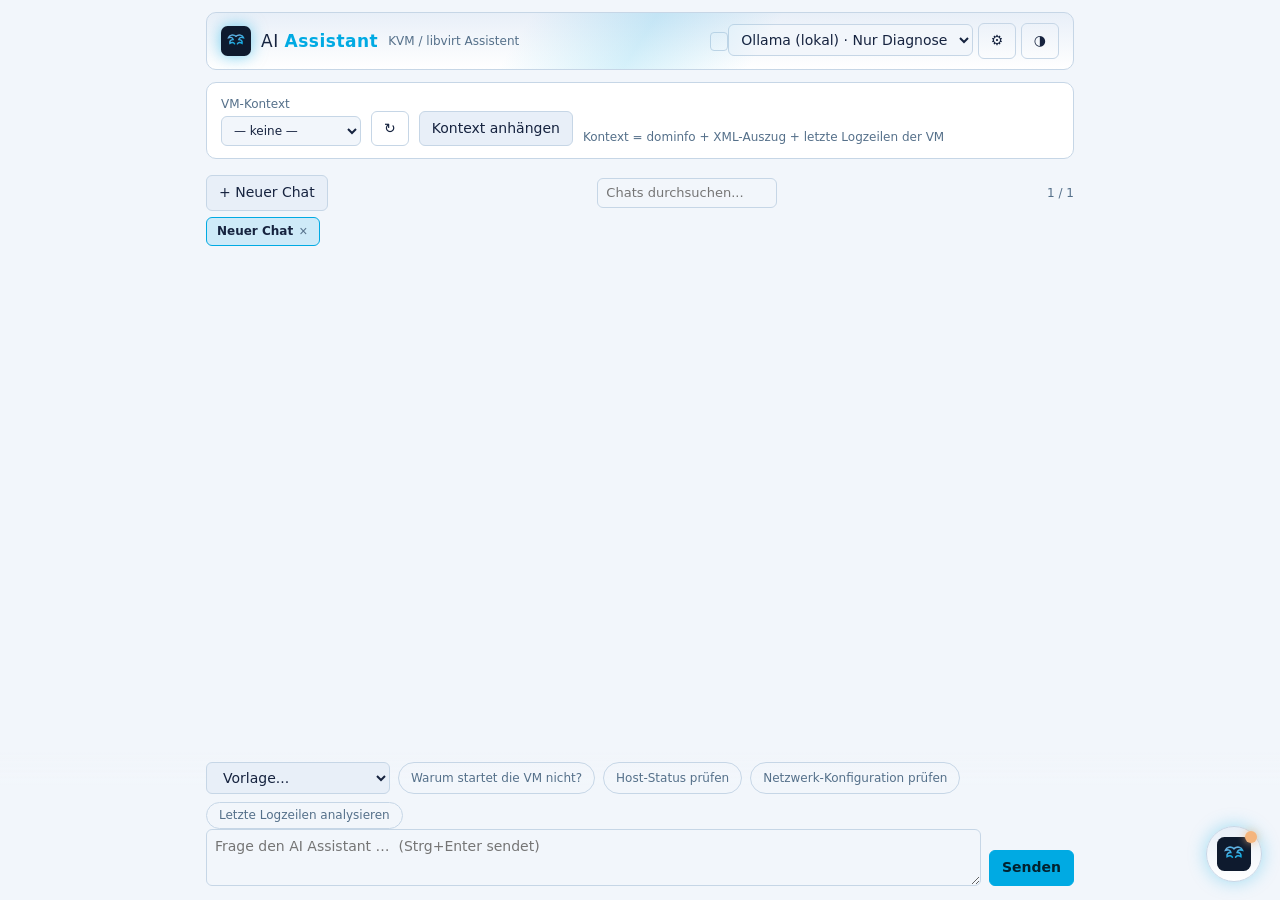
==== index.html @ 04e7c8a2 "chore: sync version to 1.0.1 in manifest, index.html and preview mock" ====
<!DOCTYPE html>
<html lang="de">
<head>
  <meta charset="utf-8">
  <title>AI Assistant</title>
  <link rel="icon" href="icon-brain.svg">
  <link rel="stylesheet" href="css/ai-assistant.css">
  <script src="../base/cockpit.js"></script>
</head>
<body>
  <div id="app">
    <header id="topbar">
      <div class="brand">
        <img src="icon-brain.svg" alt="AI">
        <span class="brand-name">AI <b>Assistant</b></span>
        <span class="brand-sub">KVM&nbsp;/&nbsp;libvirt Assistent</span>
      </div>
      <div class="top-controls">
        <span id="tokenBar" class="token-bar"></span>
        <span id="updateBadge" class="update-badge hidden" title="Update verfuegbar">&#9650;</span>
        <select id="profileSelect" title="LLM-Profil"></select>
        <button id="btnSettings" class="btn ghost" title="LLM-Einstellungen">&#9881;</button>
        <button id="btnAppearance" class="btn ghost" title="Darstellung: Position / Theme / Sprache">&#9681;</button>
      </div>
    </header>

    <section id="appearance" class="card hidden">
      <h2>Darstellung &amp; Sprache</h2>
      <div class="grid2">
        <label><span class="lbl">Ausstattung <em>wie und wo du den Chat &ouml;ffnest</em></span>
          <select id="pPlace">
            <option value="both">Seite &amp; Kachel (empfohlen)</option>
            <option value="page">Nur als eigene Seite im Men&uuml;</option>
            <option value="float">Nur als schwebende Kachel</option>
          </select></label>
        <label><span class="lbl">Kachel-Position <em>nur beim schwebenden Start</em></span>
          <select id="pCorner">
            <option value="rb">Unten rechts</option>
            <option value="lb">Unten links</option>
            <option value="rt">Oben rechts</option>
            <option value="lt">Oben links</option>
          </select></label>
        <label><span class="lbl">Farbtheme</span>
          <select id="pTheme">
            <option value="auto">System / Cockpit folgen</option>
            <option value="dark">Dunkel (Navy)</option>
            <option value="light">Hell</option>
          </select></label>
        <label><span class="lbl">Sprache</span>
          <select id="pLang">
            <option value="auto">System folgen</option>
            <option value="de">Deutsch</option>
            <option value="en">English</option>
          </select></label>
      </div>
      <div class="hint">Men&uuml; = Seite wie cockpit-machines (fest, LLM-Einstellungen inklusive).
        Kachel = schwebendes Chat-Icon. &Auml;nderungen wirken sofort; der Men&uuml;eintrag der Seite bleibt bestehen.</div>
    </section>

    <section id="setupbar" class="card hidden">
      <span class="hint">Setup wurde &uuml;bersprungen.</span>
      <button id="btnSetup2" class="btn">&#9881; Setup starten</button>
    </section>

    <section id="updateSec" class="card hidden">
      <div class="row"><button id="btnUpdate" class="btn">&#9650; Nach Update suchen</button>
      <span id="updateOut" class="hint"></span></div>
      <div class="hint">Installiert: v1.0.1 · Quelle: github.com/mcathereal/cockpit-ai-assistant</div>
    </section>

    <section id="settings" class="card hidden">
      <h2>LLM-Profile &mdash; was passiert hier?</h2>
      <div class="hint">Pro Profil ein <b>OpenAI-kompatibler</b> Endpunkt. &bdquo;Modelle laden&ldquo; ruft <code>GET /models</code>
        ab (Ollama/vLLM/OpenRouter/DeepSeek/…). Stufen steuern, was das LLM darf.</div>
      <div class="grid2">
        <label><span class="lbl">Profilname <em>nur Anzeige im Dropdown oben</em></span>
          <input id="pName" placeholder="z. B. Ollama lokal"></label>
        <label><span class="lbl">Base-URL <em>Endpunkt, ohne /chat/completions</em></span>
          <input id="pBaseUrl" placeholder="https://openrouter.ai/api/v1" list="presetUrls">
          <datalist id="presetUrls">
            <option value="https://openrouter.ai/api/v1"><option value="http://127.0.0.1:11434/v1">
            <option value="http://127.0.0.1:8000/v1"><option value="https://api.deepseek.com/v1">
          </datalist></label>
        <label><span class="lbl">API-Key <em>OpenRouter/DeepSeek n&ouml;tig; Ollama meist leer</em></span>
          <input id="pApiKey" type="password" placeholder="leer lassen = vorhanden"></label>
        <label><span class="lbl">Speicherort des Keys <em>wird nach dem Speichern angezeigt</em></span>
          <select id="pKeyStore" title="Coin = GNOME Keyring (headless meist N/A)">
            <option value="user">Host-Datei (User-Login) &mdash; empfohlen</option>
            <option value="coin">GNOME Keyring / libsecret</option>
            <option value="browser">Nur dieser Browser</option>
          </select></label>
      </div>
      <div class="hint" id="storeHint"></div>
      <div class="row">
        <label><span class="lbl">Modell <em>Manuell oder per &bdquo;laden&ldquo; aus der Liste</em></span>
          <select id="pModelSel"></select>
          <input id="pModel" list="modelList" placeholder="qwen2.5:14b"><datalist id="modelList"></datalist></label>
        <button id="btnModels" class="btn">&#8635; Modelle laden</button>
        <span id="testOut" class="hint"></span>
      </div>
      <div class="grid2">
        <label><span class="lbl">Stufe (was darf das LLM?) <em>Empfehlung = Default</em></span>
          <select id="pLevel">
            <option value="off">Aus &mdash; Chat sendet nichts</option>
            <option value="diagnose">Nur Diagnose &mdash; read-only Tools, keine Empfehlung</option>
            <option value="advisory">Diagnose + Empfehlung &mdash; genauer Befehl + Risiko</option>
            <option value="act">Diagnose + Aktion &mdash; start/shutdown/stop mit Best&auml;tigung</option>
          </select></label>
        <label><span class="lbl">Tool-Ausgabe filtern <em>Base64/IP/Passwort-Zeilen vor dem LLM entfernen</em></span>
          <select id="pRedact"><option value="1">An &mdash; redigieren (empfohlen)</option><option value="0">Aus</option></select></label>
      </div>
      <div class="grid2">
        <label><span class="lbl">Temperature <em>Kreativität: 0=präzise, 1=wild</em></span>
          <input id="pTemp" type="number" step="0.1" min="0" max="2" placeholder="0.2"></label>
        <label><span class="lbl">max. Tokens <em>max. Länge der Antwort</em></span>
          <input id="pMaxTok" type="number" step="128" min="64" max="32768" placeholder="4096"></label>
        <label><span class="lbl">top_p <em>Nucleus-Sampling: 0.9=90% Masse</em></span>
          <input id="pTopP" type="number" step="0.05" min="0" max="1" placeholder="1.0"></label>
      </div>
      <div class="row"><span class="lbl">Granular: Funktionen einzeln erlauben (&Uuml;berschreibt Stufenlogik)</span></div>
      <div class="toolgrid" id="toolBox"></div>
      <div class="row">
        <button id="btnSave" class="btn primary">Profil speichern</button>
        <button id="btnDelete" class="btn danger">Profil l&ouml;schen</button>
        <button id="btnAdd" class="btn">+ Neues Profil</button>
      </div>
    </section>


    <section id="ctxbar" class="card">
      <label>VM-Kontext <select id="vmSelect"><option value="">— keine —</option></select></label>
      <button id="btnVmRefresh" class="btn ghost" title="VM-Liste aktualisieren">&#8635;</button>
      <button id="btnAttach" class="btn">Kontext anh&auml;ngen</button>
      <span class="hint">Kontext = dominfo + XML-Auszug + letzte Logzeilen der VM</span>
    </section>

    <section id="chatbar">
      <div class="row">
        <button id="btnNewChat" class="btn" title="Neuen Chat starten">+ Neuer Chat</button>
        <input id="searchChats" type="search" placeholder="Chats durchsuchen...">
        <span id="chatCount" class="hint"></span>
      </div>
      <div id="chatTabs"></div>
    </section>

    <main id="chat" aria-live="polite"></main>

    <footer id="inputbar">
      <div id="quick">
        <select id="templateSel" class="btn" title="Chat-Vorlagen fuer Distributionen/Copilot"><option value="">Vorlage...</option></select>
        <button class="chip">Warum startet die VM nicht?</button>
        <button class="chip">Host-Status pr&uuml;fen</button>
        <button class="chip">Netzwerk-Konfiguration pr&uuml;fen</button>
        <button class="chip">Letzte Logzeilen analysieren</button>
      </div>
      <div class="compose">
        <textarea id="prompt" rows="2" placeholder="Frage den AI Assistant …  (Strg+Enter sendet)"></textarea>
        <button id="btnSend" class="btn primary">Senden</button>
      </div>
    </footer>
  </div>

  <div id="modal" class="hidden">
    <div class="modal-card card">
      <h2 id="modalTitle">Aktion best&auml;tigen</h2>
      <p id="modalText"></p>
      <pre id="modalCmd"></pre>
      <div class="row">
        <button id="modalOk" class="btn primary">Ausf&uuml;hren</button>
        <button id="modalCancel" class="btn">Abbrechen</button>
      </div>
    </div>
  </div>

  <script src="js/agent.js"></script>
</body>
</html>
---- css/ai-assistant.css ----
:root {
  --bg: #0b1424;
  --bg2: #16233f;
  --bg3: #1d2e4f;
  --line: #24405f;
  --text: #e8f5ff;
  --muted: #8fa8c0;
  --cyan: #00aae3;
  --amber: #f5b57d;
  --danger: #e35d5d;
}

* { box-sizing: border-box; }

body {
  margin: 0;
  background: var(--bg);
  color: var(--text);
  font: 400 14px/1.55 system-ui, -apple-system, "Segoe UI", Roboto, sans-serif;
}

#app {
  max-width: 900px;
  margin: 0 auto;
  padding: 12px 16px 90px;
  display: flex;
  flex-direction: column;
  min-height: 100vh;
}

#topbar {
  position: relative;
  display: flex;
  align-items: center;
  justify-content: space-between;
  gap: 12px;
  padding: 10px 14px;
  border: 1px solid var(--line);
  border-radius: 10px;
  background: linear-gradient(180deg, var(--bg3), var(--bg2));
  overflow: hidden;
}

#topbar::after {
  content: "";
  position: absolute;
  inset: -20% -40%;
  background: linear-gradient(100deg, transparent 42%, rgba(0, 170, 227, .16) 50%, transparent 58%);
  transform: skewX(-25deg);
  animation: sweep 8s ease-in-out infinite;
  pointer-events: none;
}

@keyframes sweep {
  0%, 100% { transform: skewX(-25deg) translateX(-120%); }
  55%, 70% { transform: skewX(-25deg) translateX(120%); }
}

@media (prefers-reduced-motion: reduce) { #topbar::after { animation: none; } }

html[data-theme="light"] {
  --bg: #f2f6fb;
  --bg2: #ffffff;
  --bg3: #e8eff8;
  --line: #c6d6e6;
  --text: #16233f;
  --muted: #55708a;
}

#fab {
  position: fixed;
  z-index: 50;
  width: 56px;
  height: 56px;
  border-radius: 50%;
  border: 1px solid var(--line);
  background: linear-gradient(180deg, var(--bg3), var(--bg2));
  box-shadow: 0 0 18px rgba(0, 170, 227, .35);
  cursor: pointer;
  display: flex;
  align-items: center;
  justify-content: center;
  padding: 0;
  transition: transform .15s ease;
}

#fab:hover { transform: translateY(-3px); }
#fab img { width: 34px; height: 34px; }
#fab.corner-rb { right: 18px; bottom: 18px; }
#fab.corner-lb { left: 18px; bottom: 18px; }
#fab.corner-rt { right: 18px; top: 18px; }
#fab.corner-lt { left: 18px; top: 18px; }
#fab.badge::after {
  content: "";
  position: absolute;
  top: 4px;
  right: 4px;
  width: 12px;
  height: 12px;
  border-radius: 50%;
  background: var(--amber);
  box-shadow: 0 0 8px rgba(245, 181, 125, .8);
}
#fab.hidden { display: none; }

.brand { display: flex; align-items: center; gap: 10px; }
.brand img { width: 30px; height: 30px; filter: drop-shadow(0 0 8px rgba(0,170,227,.55)); }
.brand-name { font-size: 17px; letter-spacing: .5px; }
.brand-name b { color: var(--cyan); }
.brand-sub { color: var(--muted); font-size: 12px; }

.card {
  border: 1px solid var(--line);
  border-radius: 10px;
  background: var(--bg2);
  padding: 12px 14px;
  margin-top: 12px;
}

.card h2 { margin: 0 0 8px; font-size: 14px; color: var(--cyan); }

.hint { color: var(--muted); font-size: 12px; }

.row { display: flex; flex-wrap: wrap; align-items: center; gap: 10px; margin-top: 8px; }
.row label { display: flex; flex-direction: column; gap: 3px; font-size: 12px; color: var(--muted); }

input, select, textarea {
  background: var(--bg);
  color: var(--text);
  border: 1px solid var(--line);
  border-radius: 6px;
  padding: 6px 8px;
  font: inherit;
  min-width: 140px;
}
input:focus, select:focus, textarea:focus { outline: none; border-color: var(--cyan); }

.btn {
  background: var(--bg3);
  color: var(--text);
  border: 1px solid var(--line);
  border-radius: 6px;
  padding: 6px 12px;
  font: inherit;
  cursor: pointer;
  transition: transform .15s ease, box-shadow .15s ease, border-color .15s;
}
.btn:hover { transform: translateY(-2px); border-color: var(--cyan); box-shadow: 0 2px 14px rgba(0,170,227,.25); }
.btn.primary { background: var(--cyan); border-color: var(--cyan); color: #02222f; font-weight: 600; }
.btn.danger { border-color: var(--danger); color: var(--danger); }
.btn.ghost { background: transparent; }
.btn:disabled { opacity: .5; pointer-events: none; }

#ctxbar { display: flex; align-items: end; gap: 10px; }
#ctxbar label { display: flex; flex-direction: column; gap: 3px; font-size: 12px; color: var(--muted); }

.grid2 { display: grid; grid-template-columns: repeat(auto-fit, minmax(240px, 1fr)); gap: 10px; margin-top: 8px; }
.grid2 label, .row label { display: flex; flex-direction: column; gap: 3px; }
.lbl { font-size: 12px; color: var(--muted); }
.lbl em { display: block; font-style: normal; color: var(--muted); opacity: .75; font-size: 11px; }
#pModelSel { max-width: 320px; }
.toolgrid { display: grid; grid-template-columns: repeat(auto-fill, minmax(220px, 1fr)); gap: 4px 14px; margin-top: 4px; }
.toolgrid label { flex-direction: row; align-items: center; gap: 6px; font-size: 13px; }
.toolgrid input { min-width: auto; }
#templateSel { width: auto; }

#chat { flex: 1; margin-top: 12px; display: flex; flex-direction: column; gap: 10px; }

.msg { border-radius: 10px; padding: 10px 14px; border: 1px solid var(--line); max-width: 92%; }
.msg.user { align-self: flex-end; background: var(--bg3); border-color: var(--cyan); }
.msg.ai { align-self: flex-start; background: var(--bg2); }
.msg.sys { align-self: center; background: transparent; border-style: dashed; color: var(--muted); font-size: 12px; }
.msg.err { align-self: stretch; background: rgba(227,93,93,.12); border-color: var(--danger); }
.msg pre { background: #060d18; border: 1px solid var(--line); border-radius: 6px; padding: 8px; overflow-x: auto; font-size: 12px; }
.msg code { background: #060d18; border-radius: 4px; padding: 1px 4px; }
.msg .who { font-size: 11px; color: var(--cyan); margin-bottom: 4px; letter-spacing: .4px; }

details.tool { margin: 6px 0; }
details.tool summary { cursor: pointer; color: var(--amber); font-size: 12px; }
details.tool pre { max-height: 260px; overflow-y: auto; }

#inputbar {
  position: fixed;
  left: 0; right: 0; bottom: 0;
  background: linear-gradient(180deg, transparent, var(--bg) 22%);
  padding: 10px 16px 14px;
}
#inputbar > div { max-width: 868px; margin: 0 auto; }
#quick { display: flex; gap: 8px; flex-wrap: wrap; margin-bottom: 8px; }
.chip {
  background: transparent; border: 1px solid var(--line); border-radius: 999px;
  color: var(--muted); font: inherit; font-size: 12px; padding: 3px 12px; cursor: pointer;
}
.chip:hover { color: var(--cyan); border-color: var(--cyan); }
.compose { display: flex; gap: 8px; align-items: end; }
.compose textarea { flex: 1; resize: vertical; }

#modal {
  position: fixed; inset: 0; display: flex; align-items: center; justify-content: center;
  background: rgba(2, 12, 24, .7); z-index: 50;
}
.modal-card { max-width: 560px; width: 92%; }
.modal-card pre { background: #060d18; border: 1px solid var(--cyan); border-radius: 6px; padding: 8px; white-space: pre-wrap; }

.hidden { display: none !important; }

/* ---- Setup-Dialog (iframe setup.html) ---- */
.dlg-card { max-width: 760px; margin: 6vh auto 0; }
.step {
  border: 1px solid var(--line);
  border-radius: 8px;
  background: var(--bg);
  padding: 10px 12px;
  margin-top: 8px;
}
.step .head { display: flex; gap: 10px; align-items: flex-start; cursor: pointer; }
.step .head input { margin-top: 3px; min-width: auto; }
.step .ttl { font-weight: 600; }
.step .why { font-weight: 400; color: var(--muted); font-size: 12px; margin-top: 2px; }
.step .why.sub { opacity: .8; }
.step .warn { color: var(--amber); font-size: 12px; margin-top: 4px; }
.step .btns { display: flex; align-items: center; gap: 10px; margin-top: 6px; }
.step .b { font-size: 12px; }
.st { font-size: 12px; color: var(--muted); }
.st.run { color: var(--cyan); }
.st.ok { color: var(--cyan); }
.st.err { color: var(--danger); }
#setupOut { margin-top: 10px; font-size: 12px; max-height: 180px; overflow: auto; }
#setupOut div { padding: 2px 0; border-bottom: 1px dashed var(--line); }

/* ---- Typewriter ---- */
.tw-cursor::after {
  content: "|";
  color: var(--cyan);
  animation: blink .7s step-end infinite;
}
.tw-done::after { content: ""; }
@keyframes blink { 50% { opacity: 0; } }

.token-info { font-size: 11px; color: var(--muted); margin-top: 4px; text-align: right; }
.token-bar { font-size: 11px; color: var(--muted); padding: 2px 8px; border: 1px solid var(--line); border-radius: 4px; }

/* ---- Update-Badge ---- */
.update-badge {
  font-size: 14px;
  color: var(--amber);
  cursor: pointer;
  padding: 2px 6px;
  border-radius: 4px;
  animation: pulse 2s ease infinite;
}
@keyframes pulse { 0%,100%{opacity:1} 50%{opacity:.4} }

/* ---- Syntax-Highlighting ---- */
.sh-kw { color: var(--cyan); font-weight: 600; }
.sh-fl { color: var(--amber); }
.sh-st { color: #7eb87e; }
.sh-cm { color: var(--muted); font-style: italic; }
.sh-pr { color: var(--danger); }

/* ---- Chat-Tabs ---- */
#chatbar { margin-top: 8px; }
#chatbar .row { justify-content: space-between; }
#searchChats {
  background: var(--bg);
  color: var(--text);
  border: 1px solid var(--line);
  border-radius: 6px;
  padding: 4px 8px;
  font: inherit;
  font-size: 13px;
  width: 180px;
}
#chatTabs {
  display: flex;
  flex-wrap: wrap;
  gap: 4px;
  margin-top: 6px;
}
.chat-tab {
  display: flex;
  align-items: center;
  gap: 4px;
  padding: 4px 10px;
  border: 1px solid var(--line);
  border-radius: 6px;
  background: var(--bg);
  color: var(--muted);
  font-size: 12px;
  cursor: pointer;
  white-space: nowrap;
  max-width: 220px;
  overflow: hidden;
  text-overflow: ellipsis;
  transition: background .12s, border .12s;
}
.chat-tab:hover { background: var(--bg3); border-color: var(--cyan); }
.chat-tab.active {
  background: rgba(0, 170, 227, .15);
  border-color: var(--cyan);
  color: var(--text);
  font-weight: 600;
}
.chat-tab .x {
  font-size: 14px;
  line-height: 1;
  padding: 0 2px;
  color: var(--muted);
  border: 0;
  background: transparent;
  cursor: pointer;
}
.chat-tab .x:hover { color: var(--danger); }
.chat-tab.hidden { display: none !important; }
pre { background: var(--bg); border: 1px solid var(--line); border-radius: 6px; padding: 8px 10px; overflow-x: auto; font: 13px/1.45 "SF Mono",Menlo,Consolas,monospace; white-space: pre-wrap; word-break: break-word; }
#setupOut .ok { color: var(--cyan); }
#setupOut .e { color: var(--danger); }
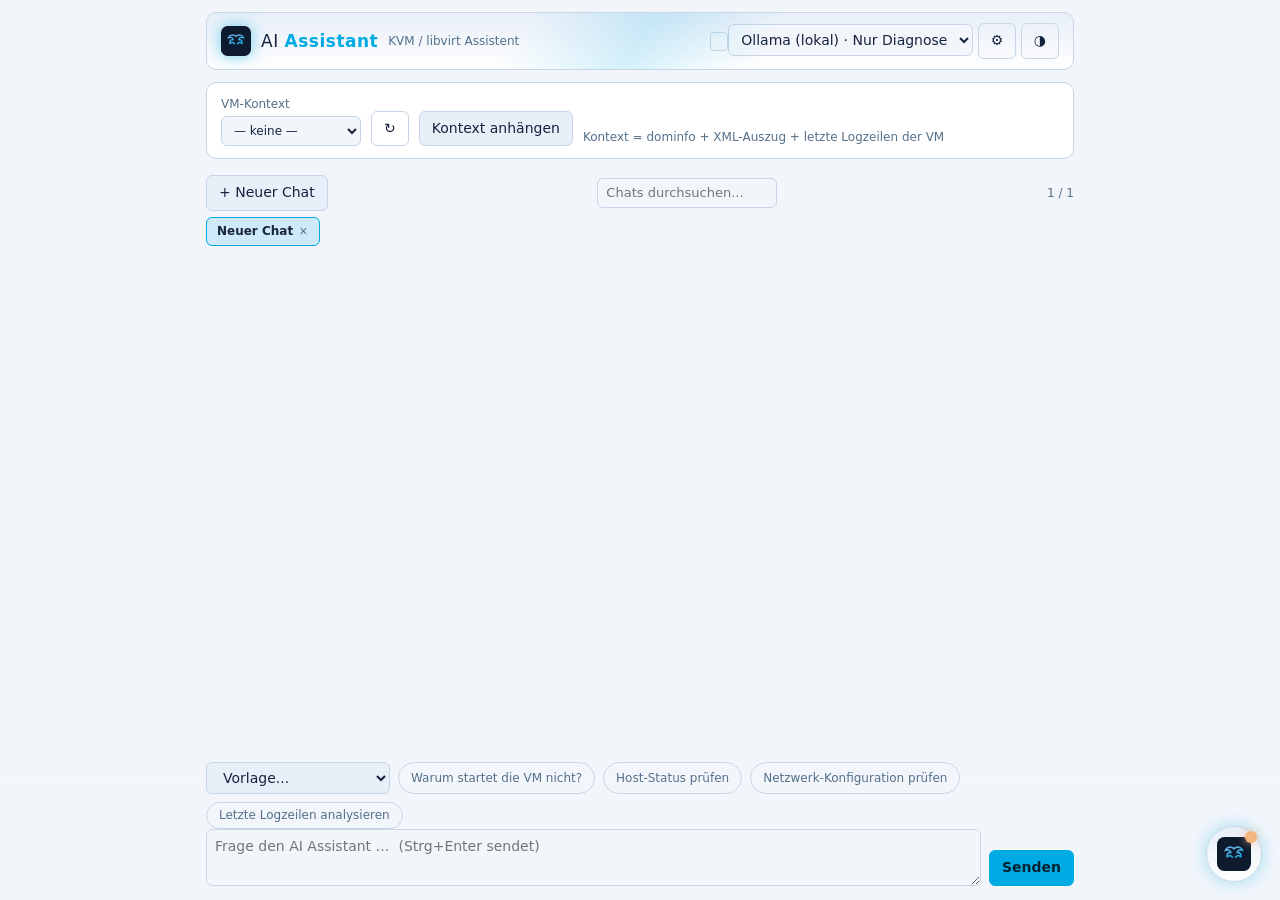
==== commit 0ab4733e: "fix: load Cockpit bridge from ../base1/cockpit.js (base was renamed base1; wrong path broke plugin i" ====
--- a/index.html
+++ b/index.html
@@ -5,7 +5,7 @@
   <title>AI Assistant</title>
   <link rel="icon" href="icon-brain.svg">
   <link rel="stylesheet" href="css/ai-assistant.css">
-  <script src="../base/cockpit.js"></script>
+  <script src="../base1/cockpit.js"></script>
 </head>
 <body>
   <div id="app">
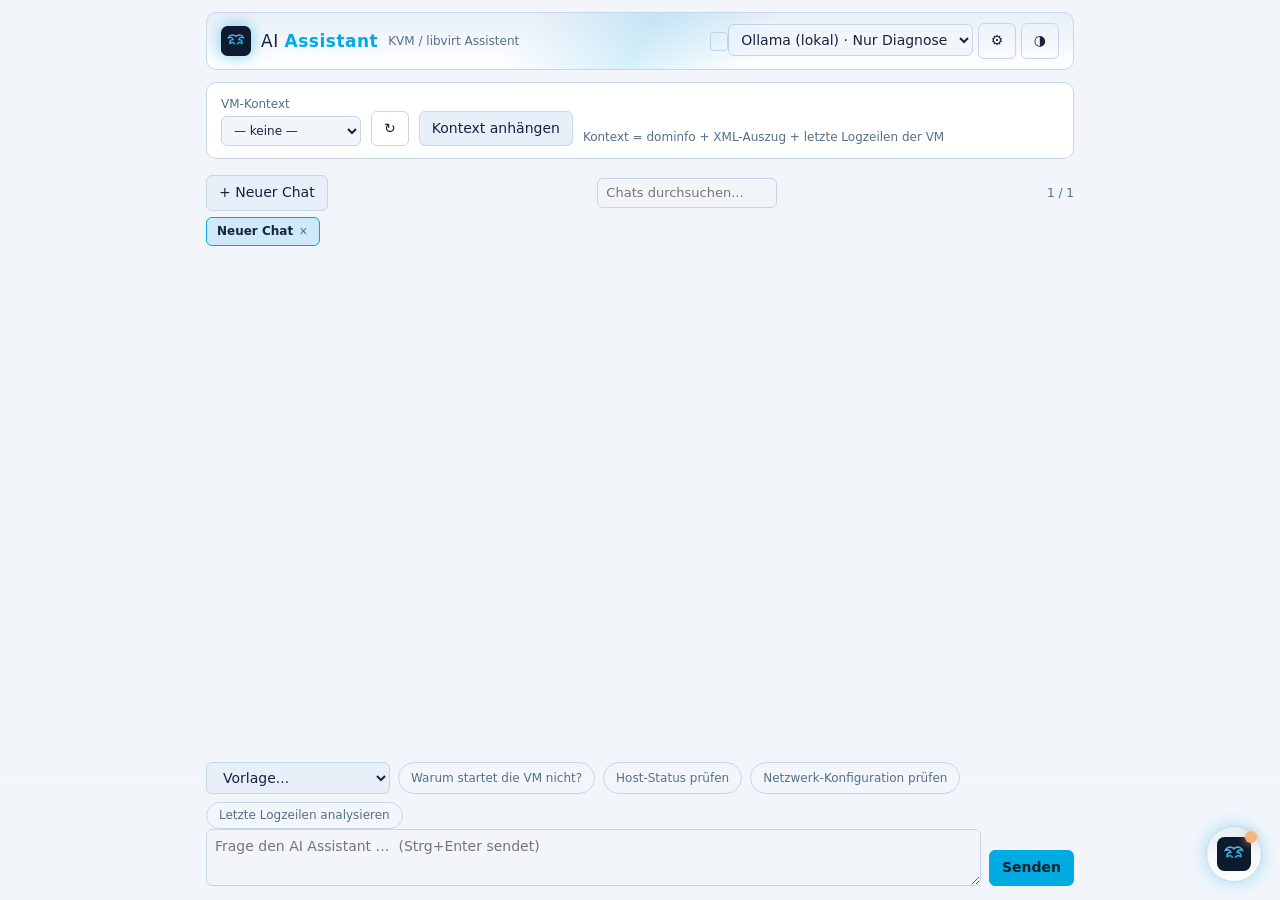
==== commit 2f71b166: "fix: LLM/update HTTP calls routed via SSH; persistent API-key storage - agent.js: cockpit.http() got" ====
--- a/index.html
+++ b/index.html
@@ -65,7 +65,7 @@
     <section id="updateSec" class="card hidden">
       <div class="row"><button id="btnUpdate" class="btn">&#9650; Nach Update suchen</button>
       <span id="updateOut" class="hint"></span></div>
-      <div class="hint">Installiert: v1.0.1 · Quelle: github.com/mcathereal/cockpit-ai-assistant</div>
+      <div class="hint">Installiert: v1.0.3 · Quelle: github.com/mcathereal/cockpit-ai-assistant</div>
     </section>
 
     <section id="settings" class="card hidden">
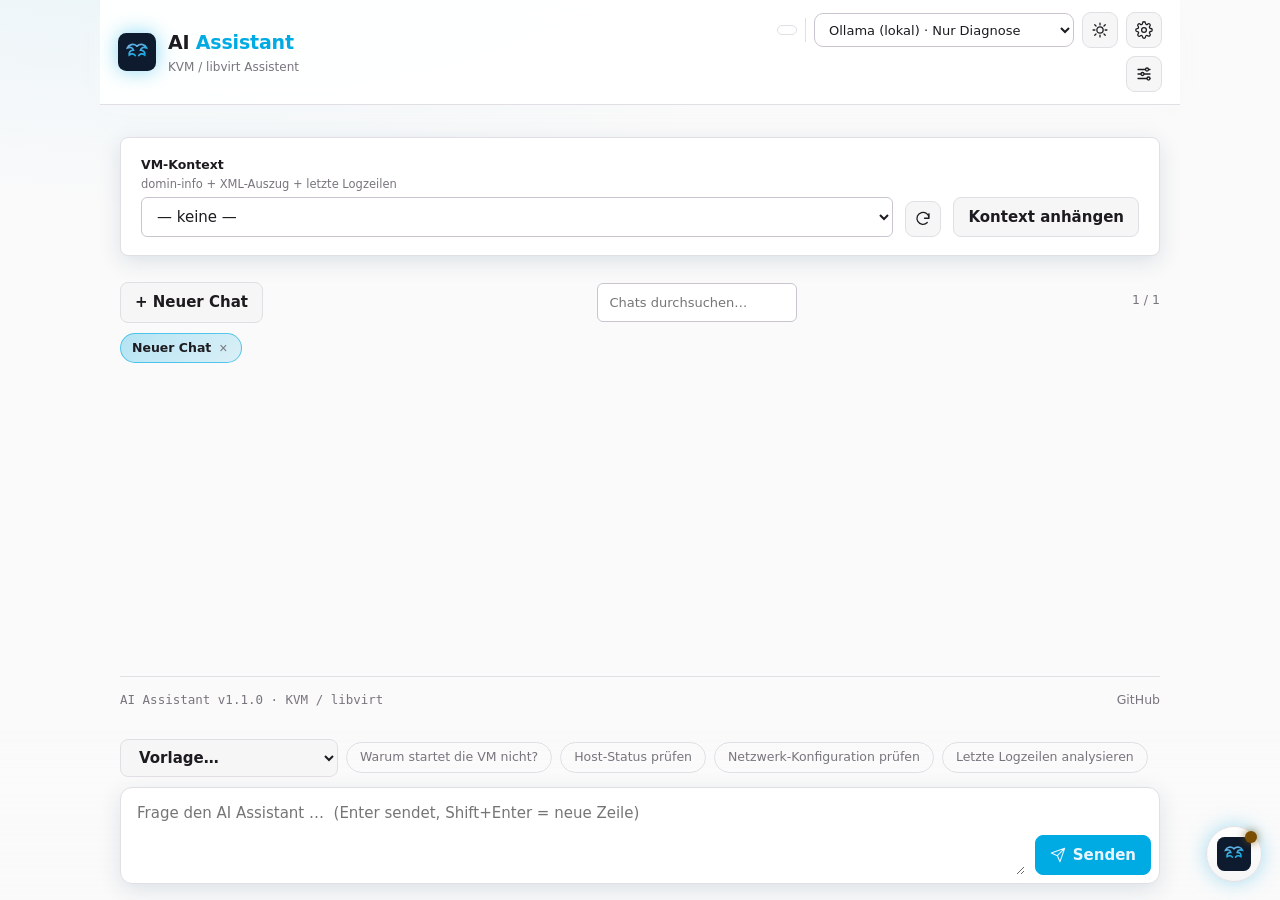
==== commit 24e255af: "feat: MBM house-style UI (Call-AI theme), icon controls, theme toggle Adopt the MBM Call AI visual l" ====
--- a/index.html
+++ b/index.html
@@ -12,20 +12,33 @@
     <header id="topbar">
       <div class="brand">
         <img src="icon-brain.svg" alt="AI">
-        <span class="brand-name">AI <b>Assistant</b></span>
-        <span class="brand-sub">KVM&nbsp;/&nbsp;libvirt Assistent</span>
+        <div class="brand-text">
+          <h1 class="brand-name">AI <b>Assistant</b></h1>
+          <span class="brand-sub">KVM&nbsp;/&nbsp;libvirt Assistent</span>
+        </div>
       </div>
       <div class="top-controls">
         <span id="tokenBar" class="token-bar"></span>
-        <span id="updateBadge" class="update-badge hidden" title="Update verfuegbar">&#9650;</span>
+        <button id="updateBadge" class="icon-btn update-badge hidden" title="Update verf&uuml;gbar">
+          <svg class="icon" viewBox="0 0 24 24" fill="none" stroke="currentColor" stroke-width="1.7" stroke-linecap="round" stroke-linejoin="round" aria-hidden="true"><path d="M12 20V5M6 11l6-6 6 6"/></svg>
+        </button>
+        <span class="ctrl-sep"></span>
         <select id="profileSelect" title="LLM-Profil"></select>
-        <button id="btnSettings" class="btn ghost" title="LLM-Einstellungen">&#9881;</button>
-        <button id="btnAppearance" class="btn ghost" title="Darstellung: Position / Theme / Sprache">&#9681;</button>
+        <button id="btnTheme" class="icon-btn" title="Hell / Dunkel umschalten" aria-label="Theme umschalten">
+          <svg class="icon icon-sun" viewBox="0 0 24 24" fill="none" stroke="currentColor" stroke-width="1.7" stroke-linecap="round" stroke-linejoin="round" aria-hidden="true"><circle cx="12" cy="12" r="4.2"/><path d="M12 2.8v2.4M12 18.8v2.4M5 5l1.7 1.7M17.3 17.3 19 19M2.8 12h2.4M18.8 12h2.4M5 19l1.7-1.7M17.3 6.7 19 5"/></svg>
+          <svg class="icon icon-moon" viewBox="0 0 24 24" fill="none" stroke="currentColor" stroke-width="1.7" stroke-linecap="round" stroke-linejoin="round" aria-hidden="true"><path d="M20.4 14.6A8.8 8.8 0 0 1 9.4 3.6a8.8 8.8 0 1 0 11 11z"/></svg>
+        </button>
+        <button id="btnSettings" class="icon-btn" title="LLM-Einstellungen">
+          <svg class="icon" viewBox="0 0 24 24" fill="none" stroke="currentColor" stroke-width="1.7" stroke-linecap="round" stroke-linejoin="round" aria-hidden="true"><circle cx="12" cy="12" r="3.2"/><path d="M19.4 15a1.65 1.65 0 0 0 .33 1.82l.06.06a2 2 0 1 1-2.83 2.83l-.06-.06a1.65 1.65 0 0 0-1.82-.33 1.65 1.65 0 0 0-1 1.51V21a2 2 0 0 1-4 0v-.09A1.65 1.65 0 0 0 9 19.4a1.65 1.65 0 0 0-1.82.33l-.06.06a2 2 0 1 1-2.83-2.83l.06-.06a1.65 1.65 0 0 0 .33-1.82 1.65 1.65 0 0 0-1.51-1H3a2 2 0 0 1 0-4h.09A1.65 1.65 0 0 0 4.6 9a1.65 1.65 0 0 0-.33-1.82l-.06-.06a2 2 0 1 1 2.83-2.83l.06.06a1.65 1.65 0 0 0 1.82.33H9a1.65 1.65 0 0 0 1-1.51V3a2 2 0 0 1 4 0v.09a1.65 1.65 0 0 0 1 1.51 1.65 1.65 0 0 0 1.82-.33l.06-.06a2 2 0 1 1 2.83 2.83l-.06.06a1.65 1.65 0 0 0-.33 1.82V9a1.65 1.65 0 0 0 1.51 1H21a2 2 0 0 1 0 4h-.09a1.65 1.65 0 0 0-1.51 1z"/></svg>
+        </button>
+        <button id="btnAppearance" class="icon-btn" title="Darstellung &amp; Sprache">
+          <svg class="icon" viewBox="0 0 24 24" fill="none" stroke="currentColor" stroke-width="1.7" stroke-linecap="round" stroke-linejoin="round" aria-hidden="true"><path d="M4 6h10M18 6h2M4 12h4M12 12h8M4 18h12M20 18h0"/><circle cx="16" cy="6" r="2"/><circle cx="10" cy="12" r="2"/><circle cx="18" cy="18" r="2"/></svg>
+        </button>
       </div>
     </header>
 
     <section id="appearance" class="card hidden">
-      <h2>Darstellung &amp; Sprache</h2>
+      <div class="section-head"><h2>Darstellung &amp; Sprache</h2></div>
       <div class="grid2">
         <label><span class="lbl">Ausstattung <em>wie und wo du den Chat &ouml;ffnest</em></span>
           <select id="pPlace">
@@ -57,21 +70,14 @@
         Kachel = schwebendes Chat-Icon. &Auml;nderungen wirken sofort; der Men&uuml;eintrag der Seite bleibt bestehen.</div>
     </section>
 
-    <section id="setupbar" class="card hidden">
-      <span class="hint">Setup wurde &uuml;bersprungen.</span>
-      <button id="btnSetup2" class="btn">&#9881; Setup starten</button>
-    </section>
-
-    <section id="updateSec" class="card hidden">
-      <div class="row"><button id="btnUpdate" class="btn">&#9650; Nach Update suchen</button>
-      <span id="updateOut" class="hint"></span></div>
-      <div class="hint">Installiert: v1.0.3 · Quelle: github.com/mcathereal/cockpit-ai-assistant</div>
-    </section>
-
     <section id="settings" class="card hidden">
-      <h2>LLM-Profile &mdash; was passiert hier?</h2>
+      <h2 class="collapse-head" id="settingsHead">
+        <span class="arr"><svg viewBox="0 0 24 24" fill="none" stroke="currentColor" stroke-width="2" stroke-linecap="round" stroke-linejoin="round" aria-hidden="true"><path d="M6 9l6 6 6-6"/></svg></span>
+        LLM-Profile
+      </h2>
       <div class="hint">Pro Profil ein <b>OpenAI-kompatibler</b> Endpunkt. &bdquo;Modelle laden&ldquo; ruft <code>GET /models</code>
-        ab (Ollama/vLLM/OpenRouter/DeepSeek/…). Stufen steuern, was das LLM darf.</div>
+        ab (Ollama/vLLM/OpenRouter/DeepSeek/&hellip;). Stufen steuern, was das LLM darf.</div>
+
       <div class="grid2">
         <label><span class="lbl">Profilname <em>nur Anzeige im Dropdown oben</em></span>
           <input id="pName" placeholder="z. B. Ollama lokal"></label>
@@ -81,23 +87,40 @@
             <option value="https://openrouter.ai/api/v1"><option value="http://127.0.0.1:11434/v1">
             <option value="http://127.0.0.1:8000/v1"><option value="https://api.deepseek.com/v1">
           </datalist></label>
-        <label><span class="lbl">API-Key <em>OpenRouter/DeepSeek n&ouml;tig; Ollama meist leer</em></span>
-          <input id="pApiKey" type="password" placeholder="leer lassen = vorhanden"></label>
-        <label><span class="lbl">Speicherort des Keys <em>wird nach dem Speichern angezeigt</em></span>
-          <select id="pKeyStore" title="Coin = GNOME Keyring (headless meist N/A)">
-            <option value="user">Host-Datei (User-Login) &mdash; empfohlen</option>
-            <option value="coin">GNOME Keyring / libsecret</option>
-            <option value="browser">Nur dieser Browser</option>
-          </select></label>
-      </div>
-      <div class="hint" id="storeHint"></div>
-      <div class="row">
-        <label><span class="lbl">Modell <em>Manuell oder per &bdquo;laden&ldquo; aus der Liste</em></span>
-          <select id="pModelSel"></select>
-          <input id="pModel" list="modelList" placeholder="qwen2.5:14b"><datalist id="modelList"></datalist></label>
-        <button id="btnModels" class="btn">&#8635; Modelle laden</button>
-        <span id="testOut" class="hint"></span>
-      </div>
+      </div>
+
+      <details class="advanced">
+        <summary>Zugang &amp; Schl&uuml;ssel</summary>
+        <div class="advanced-body">
+          <div class="grid2">
+            <label><span class="lbl">API-Key <em>OpenRouter/DeepSeek n&ouml;tig; Ollama meist leer</em></span>
+              <input id="pApiKey" type="password" placeholder="leer lassen = vorhanden"></label>
+            <label><span class="lbl">Speicherort des Keys <em>wird nach dem Speichern angezeigt</em></span>
+              <select id="pKeyStore" title="Coin = GNOME Keyring (headless meist N/A)">
+                <option value="user">Host-Datei (User-Login) &mdash; empfohlen</option>
+                <option value="coin">GNOME Keyring / libsecret</option>
+                <option value="browser">Nur dieser Browser</option>
+              </select></label>
+          </div>
+          <div class="hint" id="storeHint"></div>
+        </div>
+      </details>
+
+      <details class="advanced">
+        <summary>Modell</summary>
+        <div class="advanced-body">
+          <div class="row">
+            <label><span class="lbl">Modell <em>manuell oder per &bdquo;laden&ldquo; aus der Liste</em></span>
+              <select id="pModelSel"></select>
+              <input id="pModel" list="modelList" placeholder="qwen2.5:14b"><datalist id="modelList"></datalist></label>
+            <button id="btnModels" class="btn">
+              <svg viewBox="0 0 24 24" fill="none" stroke="currentColor" stroke-width="1.7" stroke-linecap="round" stroke-linejoin="round" aria-hidden="true"><path d="M20 11a8 8 0 1 0-2.3 5.7M20 5v6h-6"/></svg>
+              Modelle laden</button>
+          </div>
+          <div class="hint" id="testOut"></div>
+        </div>
+      </details>
+
       <div class="grid2">
         <label><span class="lbl">Stufe (was darf das LLM?) <em>Empfehlung = Default</em></span>
           <select id="pLevel">
@@ -109,35 +132,50 @@
         <label><span class="lbl">Tool-Ausgabe filtern <em>Base64/IP/Passwort-Zeilen vor dem LLM entfernen</em></span>
           <select id="pRedact"><option value="1">An &mdash; redigieren (empfohlen)</option><option value="0">Aus</option></select></label>
       </div>
-      <div class="grid2">
-        <label><span class="lbl">Temperature <em>Kreativität: 0=präzise, 1=wild</em></span>
-          <input id="pTemp" type="number" step="0.1" min="0" max="2" placeholder="0.2"></label>
-        <label><span class="lbl">max. Tokens <em>max. Länge der Antwort</em></span>
-          <input id="pMaxTok" type="number" step="128" min="64" max="32768" placeholder="4096"></label>
-        <label><span class="lbl">top_p <em>Nucleus-Sampling: 0.9=90% Masse</em></span>
-          <input id="pTopP" type="number" step="0.05" min="0" max="1" placeholder="1.0"></label>
-      </div>
-      <div class="row"><span class="lbl">Granular: Funktionen einzeln erlauben (&Uuml;berschreibt Stufenlogik)</span></div>
-      <div class="toolgrid" id="toolBox"></div>
-      <div class="row">
-        <button id="btnSave" class="btn primary">Profil speichern</button>
+
+      <details class="advanced">
+        <summary>Erweitert: Sampling &amp; einzelne Funktionen</summary>
+        <div class="advanced-body">
+          <div class="grid2">
+            <label><span class="lbl">Temperature <em>Kreativit&auml;t: 0=pr&auml;zise, 1=wild</em></span>
+              <input id="pTemp" type="number" step="0.1" min="0" max="2" placeholder="0.2"></label>
+            <label><span class="lbl">max. Tokens <em>max. L&auml;nge der Antwort</em></span>
+              <input id="pMaxTok" type="number" step="128" min="64" max="32768" placeholder="4096"></label>
+            <label><span class="lbl">top_p <em>Nucleus-Sampling: 0.9=90% Masse</em></span>
+              <input id="pTopP" type="number" step="0.05" min="0" max="1" placeholder="1.0"></label>
+          </div>
+          <div class="hint">Granular: Funktionen einzeln erlauben (&uuml;berschreibt die Stufenlogik).</div>
+          <div class="toolgrid" id="toolBox"></div>
+        </div>
+      </details>
+
+      <div class="row">
+        <button id="btnSave" class="btn primary">
+          <svg viewBox="0 0 24 24" fill="none" stroke="currentColor" stroke-width="1.7" stroke-linecap="round" stroke-linejoin="round" aria-hidden="true"><path d="M20 6 9 17l-5-5"/></svg>
+          Profil speichern</button>
+        <button id="btnAdd" class="btn">+ Neues Profil</button>
         <button id="btnDelete" class="btn danger">Profil l&ouml;schen</button>
-        <button id="btnAdd" class="btn">+ Neues Profil</button>
-      </div>
-    </section>
-
+      </div>
+    </section>
+
+    <section id="setupbar" class="card hidden">
+      <span class="hint">Setup wurde &uuml;bersprungen.</span>
+      <button id="btnSetup2" class="btn">Setup starten</button>
+    </section>
 
     <section id="ctxbar" class="card">
-      <label>VM-Kontext <select id="vmSelect"><option value="">— keine —</option></select></label>
-      <button id="btnVmRefresh" class="btn ghost" title="VM-Liste aktualisieren">&#8635;</button>
+      <label><span class="lbl">VM-Kontext <em>domin-info + XML-Auszug + letzte Logzeilen</em></span>
+        <select id="vmSelect"><option value="">&mdash; keine &mdash;</option></select></label>
+      <button id="btnVmRefresh" class="icon-btn" title="VM-Liste aktualisieren">
+        <svg class="icon" viewBox="0 0 24 24" fill="none" stroke="currentColor" stroke-width="1.7" stroke-linecap="round" stroke-linejoin="round" aria-hidden="true"><path d="M20 11a8 8 0 1 0-2.3 5.7M20 5v6h-6"/></svg>
+      </button>
       <button id="btnAttach" class="btn">Kontext anh&auml;ngen</button>
-      <span class="hint">Kontext = dominfo + XML-Auszug + letzte Logzeilen der VM</span>
     </section>
 
     <section id="chatbar">
       <div class="row">
         <button id="btnNewChat" class="btn" title="Neuen Chat starten">+ Neuer Chat</button>
-        <input id="searchChats" type="search" placeholder="Chats durchsuchen...">
+        <input id="searchChats" type="search" placeholder="Chats durchsuchen&hellip;">
         <span id="chatCount" class="hint"></span>
       </div>
       <div id="chatTabs"></div>
@@ -145,17 +183,38 @@
 
     <main id="chat" aria-live="polite"></main>
 
+    <footer class="app-footer">
+      <span class="mono">AI Assistant v1.1.0 &middot; KVM / libvirt</span>
+      <span class="spacer"></span>
+      <a href="https://github.com/mcathereal/cockpit-ai-assistant" target="_blank" rel="noreferrer">GitHub</a>
+    </footer>
+
+    <section id="updateSec" class="card hidden">
+      <div class="section-head"><h2>Update</h2></div>
+      <div class="row">
+        <button id="btnUpdate" class="btn">
+          <svg viewBox="0 0 24 24" fill="none" stroke="currentColor" stroke-width="1.7" stroke-linecap="round" stroke-linejoin="round" aria-hidden="true"><path d="M12 20V5M6 11l6-6 6 6"/></svg>
+          Nach Update suchen</button>
+        <span id="updateOut" class="hint"></span>
+      </div>
+      <div class="hint">Installiert: v1.1.0 &middot; Quelle: github.com/mcathereal/cockpit-ai-assistant</div>
+    </section>
+
     <footer id="inputbar">
-      <div id="quick">
-        <select id="templateSel" class="btn" title="Chat-Vorlagen fuer Distributionen/Copilot"><option value="">Vorlage...</option></select>
-        <button class="chip">Warum startet die VM nicht?</button>
-        <button class="chip">Host-Status pr&uuml;fen</button>
-        <button class="chip">Netzwerk-Konfiguration pr&uuml;fen</button>
-        <button class="chip">Letzte Logzeilen analysieren</button>
-      </div>
-      <div class="compose">
-        <textarea id="prompt" rows="2" placeholder="Frage den AI Assistant …  (Strg+Enter sendet)"></textarea>
-        <button id="btnSend" class="btn primary">Senden</button>
+      <div>
+        <div id="quick">
+          <select id="templateSel" class="btn" title="Chat-Vorlagen fuer Distributionen/Copilot"><option value="">Vorlage&hellip;</option></select>
+          <button class="chip">Warum startet die VM nicht?</button>
+          <button class="chip">Host-Status pr&uuml;fen</button>
+          <button class="chip">Netzwerk-Konfiguration pr&uuml;fen</button>
+          <button class="chip">Letzte Logzeilen analysieren</button>
+        </div>
+        <div class="compose">
+          <textarea id="prompt" rows="3" placeholder="Frage den AI Assistant &hellip;  (Enter sendet, Shift+Enter = neue Zeile)"></textarea>
+          <button id="btnSend" class="btn primary">
+            <svg viewBox="0 0 24 24" fill="none" stroke="currentColor" stroke-width="1.7" stroke-linecap="round" stroke-linejoin="round" aria-hidden="true"><path d="M22 2 11 13M22 2l-7 20-4-9-9-4z"/></svg>
+            Senden</button>
+        </div>
       </div>
     </footer>
   </div>
@@ -174,4 +233,4 @@
 
   <script src="js/agent.js"></script>
 </body>
-</html>
+</html>
--- a/css/ai-assistant.css
+++ b/css/ai-assistant.css
@@ -1,71 +1,675 @@
+/* AI Assistant - Cockpit-Plugin
+ * Design: MBM-Hausstil, uebernommen aus "MBM Call AI" (GitLab mbm/call.ai).
+ * Farbtokens als "R G B"-Trippel, Verwendung via rgb(var(--t-*) / alpha).
+ * Standard = Dunkel (kein heller Blitz beim Laden), [data-theme="light"] = Hell.
+ * MIT License - see LICENSE.
+ */
+
+/* ------------------------------------------------------------------ Tokens */
+
 :root {
-  --bg: #0b1424;
-  --bg2: #16233f;
-  --bg3: #1d2e4f;
-  --line: #24405f;
-  --text: #e8f5ff;
-  --muted: #8fa8c0;
-  --cyan: #00aae3;
-  --amber: #f5b57d;
-  --danger: #e35d5d;
-}
+  --t-bg: 20 18 24;
+  --t-panel: 33 31 38;
+  --t-sunken: 29 27 32;
+  --t-text: 230 224 233;
+  --t-muted: 147 143 153;
+  --t-line: 61 58 68;
+  --t-primary: 123 177 224;
+  --t-on-primary: 0 22 41;
+  --t-accent: 0 170 227;
+  --t-accent-soft: 38 40 71;
+  --t-input-bg: 29 27 32;
+  --t-input-line: 73 69 79;
+  --t-nav-from: 8 26 45;
+  --t-nav-via: 12 45 76;
+  --t-nav-to: 20 74 116;
+  --t-nav-text: 230 224 233;
+  --t-good-bg: 31 61 44;
+  --t-good-fg: 167 226 190;
+  --t-warn-bg: 68 49 13;
+  --t-warn-fg: 251 211 118;
+  --t-bad-bg: 70 25 30;
+  --t-bad-fg: 252 173 173;
+  --t-agent-bg: 29 47 68;
+  --t-agent-fg: 176 214 246;
+  --t-user-bg: 43 41 48;
+  --t-user-fg: 215 210 220;
+  --t-tool-bg: 27 51 39;
+  --t-tool-fg: 165 226 186;
+  --t-error-bg: 60 25 29;
+  --t-error-fg: 246 170 170;
+
+  /* Direkt nutzbare Farben (rueckwaerts-kompatibel zu js/agent.js) */
+  --bg: rgb(var(--t-bg));
+  --bg2: rgb(var(--t-panel));
+  --bg3: rgb(var(--t-sunken));
+  --panel: rgb(var(--t-panel));
+  --sunken: rgb(var(--t-sunken));
+  --line: rgb(var(--t-line));
+  --text: rgb(var(--t-text));
+  --muted: rgb(var(--t-muted));
+  --cyan: rgb(var(--t-accent));
+  --accent: rgb(var(--t-accent));
+  --amber: rgb(var(--t-warn-fg));
+  --danger: rgb(var(--t-bad-fg));
+  --good: rgb(var(--t-good-fg));
+  --primary: rgb(var(--t-primary));
+  --on-primary: rgb(var(--t-on-primary));
+
+  --radius: 8px;
+  --radius-lg: 12px;
+  --ring: 0 0 0 3px rgb(var(--t-accent) / 0.3);
+  --shadow-soft: 0 6px 22px rgb(var(--t-bg) / 0.45);
+  --ease: cubic-bezier(0.2, 0.7, 0.3, 1);
+}
+
+html[data-theme="light"] {
+  --t-bg: 250 250 250;
+  --t-panel: 255 255 255;
+  --t-sunken: 246 246 246;
+  --t-text: 29 27 32;
+  --t-muted: 121 116 126;
+  --t-line: 225 222 228;
+  --t-primary: 2 48 89;
+  --t-on-primary: 232 245 255;
+  --t-accent: 0 170 227;
+  --t-accent-soft: 209 234 255;
+  --t-input-bg: 255 255 255;
+  --t-input-line: 202 196 208;
+  --t-nav-from: 1 30 58;
+  --t-nav-via: 2 48 89;
+  --t-nav-to: 14 84 141;
+  --t-nav-text: 232 245 255;
+  --t-good-bg: 231 246 236;
+  --t-good-fg: 8 93 58;
+  --t-warn-bg: 255 244 214;
+  --t-warn-fg: 122 77 0;
+  --t-bad-bg: 255 241 240;
+  --t-bad-fg: 122 39 26;
+  --t-agent-bg: 232 244 251;
+  --t-agent-fg: 2 48 89;
+  --t-user-bg: 245 247 248;
+  --t-user-fg: 52 64 84;
+  --t-tool-bg: 233 246 237;
+  --t-tool-fg: 47 107 69;
+  --t-error-bg: 253 236 236;
+  --t-error-fg: 159 29 29;
+  --shadow-soft: 0 6px 22px rgb(var(--t-primary) / 0.12);
+}
+
+/* ------------------------------------------------------------------- Basis */
 
 * { box-sizing: border-box; }
 
 body {
   margin: 0;
-  background: var(--bg);
-  color: var(--text);
-  font: 400 14px/1.55 system-ui, -apple-system, "Segoe UI", Roboto, sans-serif;
+  min-height: 100vh;
+  background-color: rgb(var(--t-bg));
+  background-image: radial-gradient(
+    1100px 460px at 12% -12%,
+    rgb(var(--t-accent) / 0.08),
+    rgb(var(--t-accent) / 0) 70%
+  );
+  background-repeat: no-repeat;
+  background-attachment: fixed;
+  color: rgb(var(--t-text));
+  font: 400 15px/1.5 system-ui, -apple-system, BlinkMacSystemFont, "Segoe UI", sans-serif;
+  transition: background-color 0.25s var(--ease), color 0.25s var(--ease);
 }
 
 #app {
-  max-width: 900px;
+  max-width: 1080px;
   margin: 0 auto;
-  padding: 12px 16px 90px;
+  padding: 0 20px calc(var(--bar-h, 170px) + 16px);
   display: flex;
   flex-direction: column;
   min-height: 100vh;
 }
 
+a { color: rgb(var(--t-accent)); }
+
+.mono, code, pre, kbd {
+  font-family: ui-monospace, SFMono-Regular, Menlo, Consolas, monospace;
+}
+
+.icon { width: 18px; height: 18px; flex: 0 0 auto; }
+
+/* ------------------------------------------------------------------ Kopfzeile */
+
 #topbar {
-  position: relative;
+  position: sticky;
+  top: 0;
+  z-index: 20;
+  isolation: isolate;
+  overflow: hidden;
   display: flex;
   align-items: center;
   justify-content: space-between;
-  gap: 12px;
-  padding: 10px 14px;
-  border: 1px solid var(--line);
-  border-radius: 10px;
-  background: linear-gradient(180deg, var(--bg3), var(--bg2));
-  overflow: hidden;
-}
-
+  gap: 14px;
+  padding: 12px 18px;
+  margin: 0 -20px 16px;
+  background: rgb(var(--t-panel) / 0.92);
+  backdrop-filter: blur(10px);
+  border-bottom: 1px solid rgb(var(--t-line));
+  box-shadow: 0 6px 24px rgb(var(--t-bg) / 0.35);
+}
+
+/* Wandernder Glanz wie in der Call-AI-Navigation. */
 #topbar::after {
   content: "";
   position: absolute;
-  inset: -20% -40%;
-  background: linear-gradient(100deg, transparent 42%, rgba(0, 170, 227, .16) 50%, transparent 58%);
-  transform: skewX(-25deg);
-  animation: sweep 8s ease-in-out infinite;
+  top: -60%;
+  bottom: -60%;
+  left: 0;
+  width: 18%;
+  z-index: 0;
   pointer-events: none;
-}
-
-@keyframes sweep {
-  0%, 100% { transform: skewX(-25deg) translateX(-120%); }
-  55%, 70% { transform: skewX(-25deg) translateX(120%); }
-}
-
-@media (prefers-reduced-motion: reduce) { #topbar::after { animation: none; } }
-
-html[data-theme="light"] {
-  --bg: #f2f6fb;
-  --bg2: #ffffff;
-  --bg3: #e8eff8;
-  --line: #c6d6e6;
-  --text: #16233f;
-  --muted: #55708a;
-}
+  background: linear-gradient(
+    100deg,
+    rgb(255 255 255 / 0) 0%,
+    rgb(var(--t-accent) / 0.22) 42%,
+    rgb(255 255 255 / 0.28) 50%,
+    rgb(var(--t-accent) / 0.18) 58%,
+    rgb(255 255 255 / 0) 100%
+  );
+  filter: blur(12px);
+  transform: rotate(8deg) translate3d(-140%, 0, 0);
+  animation: sheen 9s cubic-bezier(0.5, 0, 0.25, 1) infinite;
+}
+@keyframes sheen {
+  0% { transform: rotate(8deg) translate3d(-140%, 0, 0); }
+  45%, 100% { transform: rotate(8deg) translate3d(620%, 0, 0); }
+}
+#topbar > * { position: relative; z-index: 1; }
+
+.brand { display: flex; align-items: center; gap: 12px; min-width: 0; }
+.brand img { width: 38px; height: 38px; filter: drop-shadow(0 0 10px rgb(var(--t-accent) / 0.45)); }
+.brand-text { display: grid; gap: 1px; min-width: 0; }
+.brand-name {
+  margin: 0;
+  font-size: 19px;
+  font-weight: 760;
+  letter-spacing: -0.01em;
+  white-space: nowrap;
+}
+.brand-name b { color: rgb(var(--t-accent)); font-weight: 760; }
+.brand-sub { color: rgb(var(--t-muted)); font-size: 12px; white-space: nowrap; }
+
+.top-controls { display: flex; align-items: center; gap: 8px; flex-wrap: wrap; justify-content: flex-end; }
+.ctrl-sep { width: 1px; height: 24px; background: rgb(var(--t-line)); }
+
+#profileSelect {
+  min-width: 150px;
+  max-width: 260px;
+  min-height: 34px;
+  padding: 5px 10px;
+  border-radius: 9px;
+  font-size: 13px;
+}
+
+.icon-btn {
+  display: inline-flex;
+  align-items: center;
+  justify-content: center;
+  width: 36px;
+  height: 36px;
+  padding: 0;
+  border: 1px solid rgb(var(--t-line));
+  border-radius: 9px;
+  background: rgb(var(--t-sunken));
+  color: rgb(var(--t-text));
+  cursor: pointer;
+  transition: background 0.15s var(--ease), color 0.15s var(--ease),
+    border-color 0.15s var(--ease), transform 0.15s var(--ease);
+}
+.icon-btn:hover {
+  background: rgb(var(--t-line));
+  border-color: rgb(var(--t-accent) / 0.6);
+  color: rgb(var(--t-accent));
+  transform: translateY(-1px);
+}
+.icon-btn:active { transform: translateY(0); }
+
+/* Theme-Umschalter: passendes Icon je Modus zeigen (wie Call AI). */
+html[data-theme="light"] .icon-moon,
+html:not([data-theme="light"]) .icon-sun { display: none; }
+
+.token-bar {
+  font-size: 11.5px;
+  color: rgb(var(--t-muted));
+  padding: 4px 9px;
+  border: 1px solid rgb(var(--t-line));
+  border-radius: 999px;
+}
+
+.update-badge {
+  position: relative;
+  color: rgb(var(--t-warn-fg));
+  border-color: rgb(var(--t-warn-fg) / 0.55);
+  background: rgb(var(--t-warn-bg));
+  animation: pulse 2s ease infinite;
+}
+@keyframes pulse { 0%, 100% { opacity: 1; } 50% { opacity: 0.55; } }
+
+/* --------------------------------------------------------- Karten / Bereiche */
+
+.card {
+  background: rgb(var(--t-panel));
+  border: 1px solid rgb(var(--t-line));
+  border-radius: var(--radius);
+  padding: 18px 20px;
+  margin-top: 16px;
+  box-shadow: var(--shadow-soft);
+  animation: rise 0.28s var(--ease) both;
+}
+@keyframes rise {
+  from { opacity: 0; transform: translateY(8px); }
+  to { opacity: 1; transform: none; }
+}
+
+.card h2 {
+  margin: 0 0 12px;
+  font-size: 17px;
+  font-weight: 720;
+  color: rgb(var(--t-text));
+}
+
+.section-head {
+  display: flex;
+  align-items: center;
+  justify-content: space-between;
+  gap: 12px;
+  flex-wrap: wrap;
+  margin-bottom: 12px;
+}
+.section-head h2 { margin: 0; }
+
+/* Einklappbarer Profil-Kopf (Detail-Felder hinter dem Icon-Knopf oben). */
+h2.collapse-head {
+  display: flex;
+  align-items: center;
+  gap: 8px;
+  cursor: pointer;
+  user-select: none;
+}
+h2.collapse-head .arr {
+  display: inline-flex;
+  color: rgb(var(--t-accent));
+  transition: transform 0.2s var(--ease);
+}
+h2.collapse-head .arr svg { width: 15px; height: 15px; }
+#settings.collapsed .collapse-head { margin-bottom: 0; }
+#settings.collapsed .collapse-head .arr { transform: rotate(-90deg); }
+#settings.collapsed > :not(.collapse-head) { display: none !important; }
+
+/* "Erweitert"-Bereich im Call-AI-Stil. */
+details.advanced { margin-top: 14px; }
+details.advanced > summary {
+  font-size: 13.5px;
+  font-weight: 620;
+  padding: 10px 12px;
+  border: 1px solid rgb(var(--t-line));
+  border-radius: var(--radius);
+  background: rgb(var(--t-sunken));
+  cursor: pointer;
+  color: rgb(var(--t-muted));
+  transition: color 0.15s var(--ease), background 0.15s var(--ease);
+}
+details.advanced > summary:hover { color: rgb(var(--t-accent)); }
+details.advanced[open] > summary { border-radius: var(--radius) var(--radius) 0 0; border-bottom: 0; }
+.advanced-body {
+  border: 1px solid rgb(var(--t-line));
+  border-top: 0;
+  border-radius: 0 0 var(--radius) var(--radius);
+  background: rgb(var(--t-sunken));
+  padding: 14px;
+}
+
+/* -------------------------------------------------------------- Formulare */
+
+.hint { color: rgb(var(--t-muted)); font-size: 12.5px; margin: 6px 0 10px; }
+.hint b { color: rgb(var(--t-text)); }
+.hint code { background: rgb(var(--t-sunken)); border-radius: 4px; padding: 1px 4px; }
+
+label { display: block; }
+.row {
+  display: flex;
+  flex-wrap: wrap;
+  align-items: flex-end;
+  gap: 12px;
+  margin-top: 10px;
+}
+.row > label { flex: 1 1 220px; }
+
+.grid2 {
+  display: grid;
+  grid-template-columns: repeat(auto-fit, minmax(240px, 1fr));
+  gap: 12px;
+  margin-top: 10px;
+}
+
+.lbl { display: block; font-size: 12.5px; font-weight: 620; color: rgb(var(--t-text)); margin-bottom: 4px; }
+.lbl em {
+  display: block;
+  font-style: normal;
+  font-weight: 400;
+  color: rgb(var(--t-muted));
+  font-size: 11.5px;
+  margin-top: 1px;
+}
+
+input, select, textarea {
+  width: 100%;
+  background: rgb(var(--t-input-bg));
+  color: rgb(var(--t-text));
+  border: 1px solid rgb(var(--t-input-line));
+  border-radius: 6px;
+  padding: 9px 11px;
+  font: inherit;
+  min-width: 0;
+  transition: border-color 0.15s var(--ease), box-shadow 0.15s var(--ease);
+}
+input[type="checkbox"] { width: auto; min-width: auto; accent-color: rgb(var(--t-accent)); }
+input:focus, select:focus, textarea:focus {
+  outline: none;
+  border-color: rgb(var(--t-accent));
+  box-shadow: var(--ring);
+}
+textarea { resize: vertical; }
+
+#pModelSel { max-width: 320px; }
+#templateSel { width: auto; min-width: 130px; }
+
+.toolgrid {
+  display: grid;
+  grid-template-columns: repeat(auto-fill, minmax(220px, 1fr));
+  gap: 6px 14px;
+  margin-top: 6px;
+}
+.toolgrid label {
+  display: flex;
+  flex-direction: row;
+  align-items: center;
+  gap: 7px;
+  font-size: 13px;
+}
+.toolgrid code { color: rgb(var(--t-accent)); }
+
+/* -------------------------------------------------------------- Buttons */
+
+.btn {
+  display: inline-flex;
+  align-items: center;
+  justify-content: center;
+  gap: 7px;
+  min-height: 38px;
+  padding: 8px 14px;
+  border: 1px solid rgb(var(--t-line));
+  border-radius: 8px;
+  background: rgb(var(--t-sunken));
+  color: rgb(var(--t-text));
+  font: inherit;
+  font-weight: 620;
+  cursor: pointer;
+  white-space: nowrap;
+  transition: background 0.15s var(--ease), border-color 0.15s var(--ease),
+    transform 0.15s var(--ease), box-shadow 0.15s var(--ease);
+}
+.btn:hover {
+  background: rgb(var(--t-line));
+  border-color: rgb(var(--t-accent) / 0.6);
+  transform: translateY(-1px);
+  box-shadow: 0 4px 14px rgb(var(--t-accent) / 0.18);
+}
+.btn:active { transform: translateY(0); box-shadow: none; }
+.btn:disabled { opacity: 0.5; pointer-events: none; }
+.btn svg { width: 16px; height: 16px; }
+.btn.primary {
+  background: rgb(var(--t-accent));
+  border-color: rgb(var(--t-accent));
+  color: rgb(var(--t-on-primary));
+}
+.btn.primary:hover { background: rgb(var(--t-accent) / 0.86); }
+.btn.danger {
+  background: rgb(var(--t-bad-bg));
+  border-color: rgb(var(--t-bad-fg) / 0.55);
+  color: rgb(var(--t-bad-fg));
+}
+.btn.danger:hover { background: rgb(var(--t-bad-fg) / 0.16); box-shadow: 0 4px 14px rgb(var(--t-bad-fg) / 0.2); }
+.btn.ghost { background: transparent; }
+
+.chip {
+  background: transparent;
+  border: 1px solid rgb(var(--t-line));
+  border-radius: 999px;
+  color: rgb(var(--t-muted));
+  font: inherit;
+  font-size: 12.5px;
+  padding: 5px 13px;
+  cursor: pointer;
+  transition: color 0.15s var(--ease), border-color 0.15s var(--ease), background 0.15s var(--ease);
+}
+.chip:hover { color: rgb(var(--t-accent)); border-color: rgb(var(--t-accent)); background: rgb(var(--t-accent) / 0.08); }
+
+.badge {
+  display: inline-flex;
+  align-items: center;
+  min-height: 24px;
+  border-radius: 6px;
+  padding: 3px 8px;
+  font-size: 12.5px;
+  font-weight: 700;
+  white-space: nowrap;
+}
+.badge.good { background: rgb(var(--t-good-bg)); color: rgb(var(--t-good-fg)); }
+.badge.warn { background: rgb(var(--t-warn-bg)); color: rgb(var(--t-warn-fg)); }
+.badge.bad { background: rgb(var(--t-bad-bg)); color: rgb(var(--t-bad-fg)); }
+
+/* -------------------------------------------------------- VM-Kontext / Chats */
+
+#ctxbar {
+  display: flex;
+  align-items: flex-end;
+  gap: 12px;
+  flex-wrap: wrap;
+}
+#ctxbar > label { flex: 1 1 260px; }
+
+#chatbar { margin-top: 16px; }
+#chatbar .row { justify-content: space-between; align-items: center; }
+
+#searchChats {
+  width: 200px;
+  max-width: 100%;
+  font-size: 13px;
+  min-height: 34px;
+}
+
+#chatTabs { display: flex; flex-wrap: wrap; gap: 6px; margin-top: 10px; }
+.chat-tab {
+  display: inline-flex;
+  align-items: center;
+  gap: 6px;
+  padding: 5px 11px;
+  border: 1px solid rgb(var(--t-line));
+  border-radius: 999px;
+  background: rgb(var(--t-sunken));
+  color: rgb(var(--t-muted));
+  font-size: 12.5px;
+  cursor: pointer;
+  white-space: nowrap;
+  max-width: 240px;
+  overflow: hidden;
+  text-overflow: ellipsis;
+  transition: background 0.15s var(--ease), border-color 0.15s var(--ease), color 0.15s var(--ease);
+}
+.chat-tab:hover { border-color: rgb(var(--t-accent) / 0.6); color: rgb(var(--t-text)); }
+.chat-tab.active {
+  background: linear-gradient(135deg, rgb(var(--t-accent) / 0.28), rgb(var(--t-accent) / 0.12));
+  border-color: rgb(var(--t-accent) / 0.6);
+  color: rgb(var(--t-text));
+  font-weight: 620;
+}
+.chat-tab .x {
+  font-size: 14px;
+  line-height: 1;
+  padding: 0 2px;
+  color: rgb(var(--t-muted));
+  border: 0;
+  background: transparent;
+  cursor: pointer;
+  border-radius: 4px;
+  transition: color 0.15s var(--ease), background 0.15s var(--ease);
+}
+.chat-tab .x:hover { color: rgb(var(--t-bad-fg)); background: rgb(var(--t-bad-bg)); }
+.chat-tab.hidden { display: none !important; }
+
+/* ------------------------------------------------------------------- Chat */
+
+#chat {
+  flex: 1;
+  margin-top: 18px;
+  display: flex;
+  flex-direction: column;
+  gap: 12px;
+}
+
+.msg {
+  border-radius: var(--radius-lg);
+  padding: 11px 15px;
+  border: 1px solid rgb(var(--t-line));
+  max-width: 92%;
+  animation: msgIn 0.26s var(--ease) both;
+}
+@keyframes msgIn {
+  from { opacity: 0; transform: translateY(6px); }
+  to { opacity: 1; transform: none; }
+}
+.msg.ai, .msg.user { max-height: 60vh; overflow-y: auto; overflow-wrap: anywhere; }
+.msg.user {
+  align-self: flex-end;
+  background: rgb(var(--t-user-bg));
+  border-color: rgb(var(--t-line));
+}
+.msg.ai {
+  align-self: flex-start;
+  background: rgb(var(--t-agent-bg));
+  border-color: rgb(var(--t-agent-fg) / 0.28);
+}
+.msg.sys {
+  align-self: center;
+  background: rgb(var(--t-sunken));
+  border-style: dashed;
+  color: rgb(var(--t-muted));
+  font-size: 12.5px;
+  max-width: 100%;
+}
+.msg.err {
+  align-self: stretch;
+  background: rgb(var(--t-error-bg));
+  border-color: rgb(var(--t-error-fg) / 0.45);
+}
+.msg pre {
+  background: rgb(var(--t-sunken));
+  border: 1px solid rgb(var(--t-line));
+  border-radius: 6px;
+  padding: 9px 11px;
+  overflow-x: auto;
+  font-size: 12.5px;
+  white-space: pre-wrap;
+  word-break: break-word;
+}
+.msg code { background: rgb(var(--t-sunken)); border-radius: 4px; padding: 1px 5px; }
+.msg .who {
+  font-size: 11px;
+  font-weight: 700;
+  letter-spacing: 0.04em;
+  text-transform: uppercase;
+  color: rgb(var(--t-muted));
+  margin-bottom: 5px;
+}
+.msg.ai .who { color: rgb(var(--t-agent-fg)); }
+
+details.tool { margin: 8px 0 2px; }
+details.tool summary {
+  cursor: pointer;
+  color: rgb(var(--t-tool-fg));
+  font-size: 12.5px;
+  font-weight: 620;
+}
+details.tool[open] summary { margin-bottom: 6px; }
+details.tool pre { max-height: 280px; overflow-y: auto; }
+.token-info { font-size: 11px; color: rgb(var(--t-muted)); margin-top: 6px; text-align: right; }
+
+/* Syntax-Highlighting fuer Befehle */
+.sh-kw { color: rgb(var(--t-accent)); font-weight: 700; }
+.sh-fl { color: rgb(var(--t-warn-fg)); }
+.sh-st { color: rgb(var(--t-good-fg)); }
+.sh-cm { color: rgb(var(--t-muted)); font-style: italic; }
+.sh-pr { color: rgb(var(--t-bad-fg)); }
+
+/* ------------------------------------------------------------- Eingabezeile */
+
+#inputbar {
+  position: fixed;
+  left: 0;
+  right: 0;
+  bottom: 0;
+  z-index: 30;
+  background: linear-gradient(180deg, rgb(var(--t-bg) / 0) 0%, rgb(var(--t-bg) / 0.92) 26%, rgb(var(--t-bg)) 100%);
+  padding: 12px 20px 16px;
+}
+#inputbar > div { max-width: 1040px; margin: 0 auto; }
+
+#quick { display: flex; gap: 8px; flex-wrap: wrap; margin-bottom: 10px; align-items: center; }
+
+.compose {
+  display: flex;
+  gap: 10px;
+  align-items: flex-end;
+  background: rgb(var(--t-panel));
+  border: 1px solid rgb(var(--t-line));
+  border-radius: var(--radius-lg);
+  padding: 8px;
+  box-shadow: var(--shadow-soft);
+  transition: border-color 0.15s var(--ease), box-shadow 0.15s var(--ease);
+}
+.compose:focus-within { border-color: rgb(var(--t-accent) / 0.6); box-shadow: 0 0 0 3px rgb(var(--t-accent) / 0.16), var(--shadow-soft); }
+.compose textarea {
+  flex: 1;
+  border: 0;
+  background: transparent;
+  box-shadow: none;
+  resize: vertical;
+  padding: 6px 8px;
+}
+.compose textarea:focus { box-shadow: none; }
+
+/* ------------------------------------------------------------------ Modal */
+
+#modal {
+  position: fixed;
+  inset: 0;
+  display: flex;
+  align-items: center;
+  justify-content: center;
+  background: rgb(var(--t-bg) / 0.72);
+  backdrop-filter: blur(3px);
+  z-index: 60;
+  animation: fade 0.18s var(--ease) both;
+}
+@keyframes fade { from { opacity: 0; } to { opacity: 1; } }
+.modal-card { max-width: 560px; width: 92%; margin: 0; }
+.modal-card pre {
+  background: rgb(var(--t-sunken));
+  border: 1px solid rgb(var(--t-accent) / 0.5);
+  border-radius: 6px;
+  padding: 10px;
+  white-space: pre-wrap;
+  font-size: 12.5px;
+}
+
+/* ------------------------------------------------------ Schwebende Kachel */
 
 #fab {
   position: fixed;
@@ -73,18 +677,17 @@
   width: 56px;
   height: 56px;
   border-radius: 50%;
-  border: 1px solid var(--line);
-  background: linear-gradient(180deg, var(--bg3), var(--bg2));
-  box-shadow: 0 0 18px rgba(0, 170, 227, .35);
+  border: 1px solid rgb(var(--t-line));
+  background: linear-gradient(180deg, rgb(var(--t-panel)), rgb(var(--t-sunken)));
+  box-shadow: 0 0 20px rgb(var(--t-accent) / 0.35);
   cursor: pointer;
   display: flex;
   align-items: center;
   justify-content: center;
   padding: 0;
-  transition: transform .15s ease;
-}
-
-#fab:hover { transform: translateY(-3px); }
+  transition: transform 0.18s var(--ease), box-shadow 0.18s var(--ease);
+}
+#fab:hover { transform: translateY(-3px); box-shadow: 0 6px 26px rgb(var(--t-accent) / 0.5); }
 #fab img { width: 34px; height: 34px; }
 #fab.corner-rb { right: 18px; bottom: 18px; }
 #fab.corner-lb { left: 18px; bottom: 18px; }
@@ -98,220 +701,87 @@
   width: 12px;
   height: 12px;
   border-radius: 50%;
-  background: var(--amber);
-  box-shadow: 0 0 8px rgba(245, 181, 125, .8);
+  background: rgb(var(--t-warn-fg));
+  box-shadow: 0 0 8px rgb(var(--t-warn-fg) / 0.8);
+  animation: pulse 2s ease infinite;
 }
 #fab.hidden { display: none; }
 
-.brand { display: flex; align-items: center; gap: 10px; }
-.brand img { width: 30px; height: 30px; filter: drop-shadow(0 0 8px rgba(0,170,227,.55)); }
-.brand-name { font-size: 17px; letter-spacing: .5px; }
-.brand-name b { color: var(--cyan); }
-.brand-sub { color: var(--muted); font-size: 12px; }
-
-.card {
-  border: 1px solid var(--line);
-  border-radius: 10px;
-  background: var(--bg2);
+/* ------------------------------------------------------------ Fussbereich */
+
+.app-footer {
+  margin-top: 22px;
+  padding-top: 14px;
+  border-top: 1px solid rgb(var(--t-line));
+  display: flex;
+  align-items: center;
+  gap: 16px;
+  flex-wrap: wrap;
+  color: rgb(var(--t-muted));
+  font-size: 12.5px;
+}
+.app-footer .spacer { flex: 1 1 auto; }
+.app-footer a { color: rgb(var(--t-muted)); text-decoration: none; transition: color 0.15s var(--ease); }
+.app-footer a:hover { color: rgb(var(--t-accent)); }
+
+/* -------------------------------------------------- Setup-Dialog (setup.html) */
+
+.dlg-card { max-width: 760px; margin: 5vh auto 0; }
+.dlg-card h1 { margin: 0 0 4px; font-size: 20px; font-weight: 760; }
+.step {
+  border: 1px solid rgb(var(--t-line));
+  border-radius: 8px;
+  background: rgb(var(--t-sunken));
   padding: 12px 14px;
-  margin-top: 12px;
-}
-
-.card h2 { margin: 0 0 8px; font-size: 14px; color: var(--cyan); }
-
-.hint { color: var(--muted); font-size: 12px; }
-
-.row { display: flex; flex-wrap: wrap; align-items: center; gap: 10px; margin-top: 8px; }
-.row label { display: flex; flex-direction: column; gap: 3px; font-size: 12px; color: var(--muted); }
-
-input, select, textarea {
-  background: var(--bg);
-  color: var(--text);
-  border: 1px solid var(--line);
-  border-radius: 6px;
-  padding: 6px 8px;
-  font: inherit;
-  min-width: 140px;
-}
-input:focus, select:focus, textarea:focus { outline: none; border-color: var(--cyan); }
-
-.btn {
-  background: var(--bg3);
-  color: var(--text);
-  border: 1px solid var(--line);
-  border-radius: 6px;
-  padding: 6px 12px;
-  font: inherit;
-  cursor: pointer;
-  transition: transform .15s ease, box-shadow .15s ease, border-color .15s;
-}
-.btn:hover { transform: translateY(-2px); border-color: var(--cyan); box-shadow: 0 2px 14px rgba(0,170,227,.25); }
-.btn.primary { background: var(--cyan); border-color: var(--cyan); color: #02222f; font-weight: 600; }
-.btn.danger { border-color: var(--danger); color: var(--danger); }
-.btn.ghost { background: transparent; }
-.btn:disabled { opacity: .5; pointer-events: none; }
-
-#ctxbar { display: flex; align-items: end; gap: 10px; }
-#ctxbar label { display: flex; flex-direction: column; gap: 3px; font-size: 12px; color: var(--muted); }
-
-.grid2 { display: grid; grid-template-columns: repeat(auto-fit, minmax(240px, 1fr)); gap: 10px; margin-top: 8px; }
-.grid2 label, .row label { display: flex; flex-direction: column; gap: 3px; }
-.lbl { font-size: 12px; color: var(--muted); }
-.lbl em { display: block; font-style: normal; color: var(--muted); opacity: .75; font-size: 11px; }
-#pModelSel { max-width: 320px; }
-.toolgrid { display: grid; grid-template-columns: repeat(auto-fill, minmax(220px, 1fr)); gap: 4px 14px; margin-top: 4px; }
-.toolgrid label { flex-direction: row; align-items: center; gap: 6px; font-size: 13px; }
-.toolgrid input { min-width: auto; }
-#templateSel { width: auto; }
-
-#chat { flex: 1; margin-top: 12px; display: flex; flex-direction: column; gap: 10px; }
-
-.msg { border-radius: 10px; padding: 10px 14px; border: 1px solid var(--line); max-width: 92%; }
-.msg.user { align-self: flex-end; background: var(--bg3); border-color: var(--cyan); }
-.msg.ai { align-self: flex-start; background: var(--bg2); }
-.msg.sys { align-self: center; background: transparent; border-style: dashed; color: var(--muted); font-size: 12px; }
-.msg.err { align-self: stretch; background: rgba(227,93,93,.12); border-color: var(--danger); }
-.msg pre { background: #060d18; border: 1px solid var(--line); border-radius: 6px; padding: 8px; overflow-x: auto; font-size: 12px; }
-.msg code { background: #060d18; border-radius: 4px; padding: 1px 4px; }
-.msg .who { font-size: 11px; color: var(--cyan); margin-bottom: 4px; letter-spacing: .4px; }
-
-details.tool { margin: 6px 0; }
-details.tool summary { cursor: pointer; color: var(--amber); font-size: 12px; }
-details.tool pre { max-height: 260px; overflow-y: auto; }
-
-#inputbar {
-  position: fixed;
-  left: 0; right: 0; bottom: 0;
-  background: linear-gradient(180deg, transparent, var(--bg) 22%);
-  padding: 10px 16px 14px;
-}
-#inputbar > div { max-width: 868px; margin: 0 auto; }
-#quick { display: flex; gap: 8px; flex-wrap: wrap; margin-bottom: 8px; }
-.chip {
-  background: transparent; border: 1px solid var(--line); border-radius: 999px;
-  color: var(--muted); font: inherit; font-size: 12px; padding: 3px 12px; cursor: pointer;
-}
-.chip:hover { color: var(--cyan); border-color: var(--cyan); }
-.compose { display: flex; gap: 8px; align-items: end; }
-.compose textarea { flex: 1; resize: vertical; }
-
-#modal {
-  position: fixed; inset: 0; display: flex; align-items: center; justify-content: center;
-  background: rgba(2, 12, 24, .7); z-index: 50;
-}
-.modal-card { max-width: 560px; width: 92%; }
-.modal-card pre { background: #060d18; border: 1px solid var(--cyan); border-radius: 6px; padding: 8px; white-space: pre-wrap; }
-
-.hidden { display: none !important; }
-
-/* ---- Setup-Dialog (iframe setup.html) ---- */
-.dlg-card { max-width: 760px; margin: 6vh auto 0; }
-.step {
-  border: 1px solid var(--line);
-  border-radius: 8px;
-  background: var(--bg);
-  padding: 10px 12px;
-  margin-top: 8px;
+  margin-top: 10px;
 }
 .step .head { display: flex; gap: 10px; align-items: flex-start; cursor: pointer; }
-.step .head input { margin-top: 3px; min-width: auto; }
-.step .ttl { font-weight: 600; }
-.step .why { font-weight: 400; color: var(--muted); font-size: 12px; margin-top: 2px; }
-.step .why.sub { opacity: .8; }
-.step .warn { color: var(--amber); font-size: 12px; margin-top: 4px; }
-.step .btns { display: flex; align-items: center; gap: 10px; margin-top: 6px; }
-.step .b { font-size: 12px; }
-.st { font-size: 12px; color: var(--muted); }
-.st.run { color: var(--cyan); }
-.st.ok { color: var(--cyan); }
-.st.err { color: var(--danger); }
-#setupOut { margin-top: 10px; font-size: 12px; max-height: 180px; overflow: auto; }
-#setupOut div { padding: 2px 0; border-bottom: 1px dashed var(--line); }
-
-/* ---- Typewriter ---- */
+.step .head input { margin-top: 3px; }
+.step .ttl { font-weight: 640; }
+.step .why { font-weight: 400; color: rgb(var(--t-muted)); font-size: 12.5px; margin-top: 2px; }
+.step .why.sub { opacity: 0.8; }
+.step .warn { color: rgb(var(--t-warn-fg)); font-size: 12.5px; margin-top: 4px; }
+.step .btns { display: flex; align-items: center; gap: 10px; margin-top: 8px; flex-wrap: wrap; }
+.step .b { font-size: 12.5px; }
+.st { font-size: 12.5px; color: rgb(var(--t-muted)); }
+.st.run, .st.ok { color: rgb(var(--t-accent)); }
+.st.err { color: rgb(var(--t-bad-fg)); }
+#setupOut { margin-top: 12px; font-size: 12.5px; max-height: 200px; overflow: auto; }
+#setupOut div { padding: 3px 0; border-bottom: 1px dashed rgb(var(--t-line)); }
+#setupOut .ok { color: rgb(var(--t-accent)); }
+#setupOut .e { color: rgb(var(--t-bad-fg)); }
+
+/* Aktualitaets-/Profil-Buttons hervorgehoben */
+#btnSave { font-weight: 700; }
+#btnAdd { color: rgb(var(--t-warn-fg)); border-color: rgb(var(--t-warn-fg) / 0.5); }
+#btnAdd:hover { background: rgb(var(--t-warn-bg)); color: rgb(var(--t-warn-fg)); }
+#btnDelete { color: rgb(var(--t-bad-fg)); border-color: rgb(var(--t-bad-fg) / 0.5); }
+#btnDelete:hover { background: rgb(var(--t-bad-bg)); }
+
+/* ------------------------------------------------------------ Schreibmaschine */
+
 .tw-cursor::after {
   content: "|";
-  color: var(--cyan);
-  animation: blink .7s step-end infinite;
+  color: rgb(var(--t-accent));
+  animation: blink 0.7s step-end infinite;
 }
 .tw-done::after { content: ""; }
 @keyframes blink { 50% { opacity: 0; } }
 
-.token-info { font-size: 11px; color: var(--muted); margin-top: 4px; text-align: right; }
-.token-bar { font-size: 11px; color: var(--muted); padding: 2px 8px; border: 1px solid var(--line); border-radius: 4px; }
-
-/* ---- Update-Badge ---- */
-.update-badge {
-  font-size: 14px;
-  color: var(--amber);
-  cursor: pointer;
-  padding: 2px 6px;
-  border-radius: 4px;
-  animation: pulse 2s ease infinite;
-}
-@keyframes pulse { 0%,100%{opacity:1} 50%{opacity:.4} }
-
-/* ---- Syntax-Highlighting ---- */
-.sh-kw { color: var(--cyan); font-weight: 600; }
-.sh-fl { color: var(--amber); }
-.sh-st { color: #7eb87e; }
-.sh-cm { color: var(--muted); font-style: italic; }
-.sh-pr { color: var(--danger); }
-
-/* ---- Chat-Tabs ---- */
-#chatbar { margin-top: 8px; }
-#chatbar .row { justify-content: space-between; }
-#searchChats {
-  background: var(--bg);
-  color: var(--text);
-  border: 1px solid var(--line);
-  border-radius: 6px;
-  padding: 4px 8px;
-  font: inherit;
-  font-size: 13px;
-  width: 180px;
-}
-#chatTabs {
-  display: flex;
-  flex-wrap: wrap;
-  gap: 4px;
-  margin-top: 6px;
-}
-.chat-tab {
-  display: flex;
-  align-items: center;
-  gap: 4px;
-  padding: 4px 10px;
-  border: 1px solid var(--line);
-  border-radius: 6px;
-  background: var(--bg);
-  color: var(--muted);
-  font-size: 12px;
-  cursor: pointer;
-  white-space: nowrap;
-  max-width: 220px;
-  overflow: hidden;
-  text-overflow: ellipsis;
-  transition: background .12s, border .12s;
-}
-.chat-tab:hover { background: var(--bg3); border-color: var(--cyan); }
-.chat-tab.active {
-  background: rgba(0, 170, 227, .15);
-  border-color: var(--cyan);
-  color: var(--text);
-  font-weight: 600;
-}
-.chat-tab .x {
-  font-size: 14px;
-  line-height: 1;
-  padding: 0 2px;
-  color: var(--muted);
-  border: 0;
-  background: transparent;
-  cursor: pointer;
-}
-.chat-tab .x:hover { color: var(--danger); }
-.chat-tab.hidden { display: none !important; }
-pre { background: var(--bg); border: 1px solid var(--line); border-radius: 6px; padding: 8px 10px; overflow-x: auto; font: 13px/1.45 "SF Mono",Menlo,Consolas,monospace; white-space: pre-wrap; word-break: break-word; }
-#setupOut .ok { color: var(--cyan); }
-#setupOut .e { color: var(--danger); }
+/* ------------------------------------------------------------------ Utility */
+
+.hidden { display: none !important; }
+
+@media (prefers-reduced-motion: reduce) {
+  *, *::before, *::after { animation-duration: 0.001ms !important; animation-iteration-count: 1 !important; }
+  #topbar::after { display: none; }
+}
+
+@media (max-width: 760px) {
+  #app { padding: 0 14px calc(var(--bar-h, 190px) + 14px); }
+  #topbar { margin: 0 -14px 14px; flex-direction: column; align-items: stretch; }
+  .top-controls { justify-content: flex-start; }
+  .brand-sub { display: none; }
+  .msg { max-width: 100%; }
+  #inputbar { padding: 10px 14px 14px; }
+}
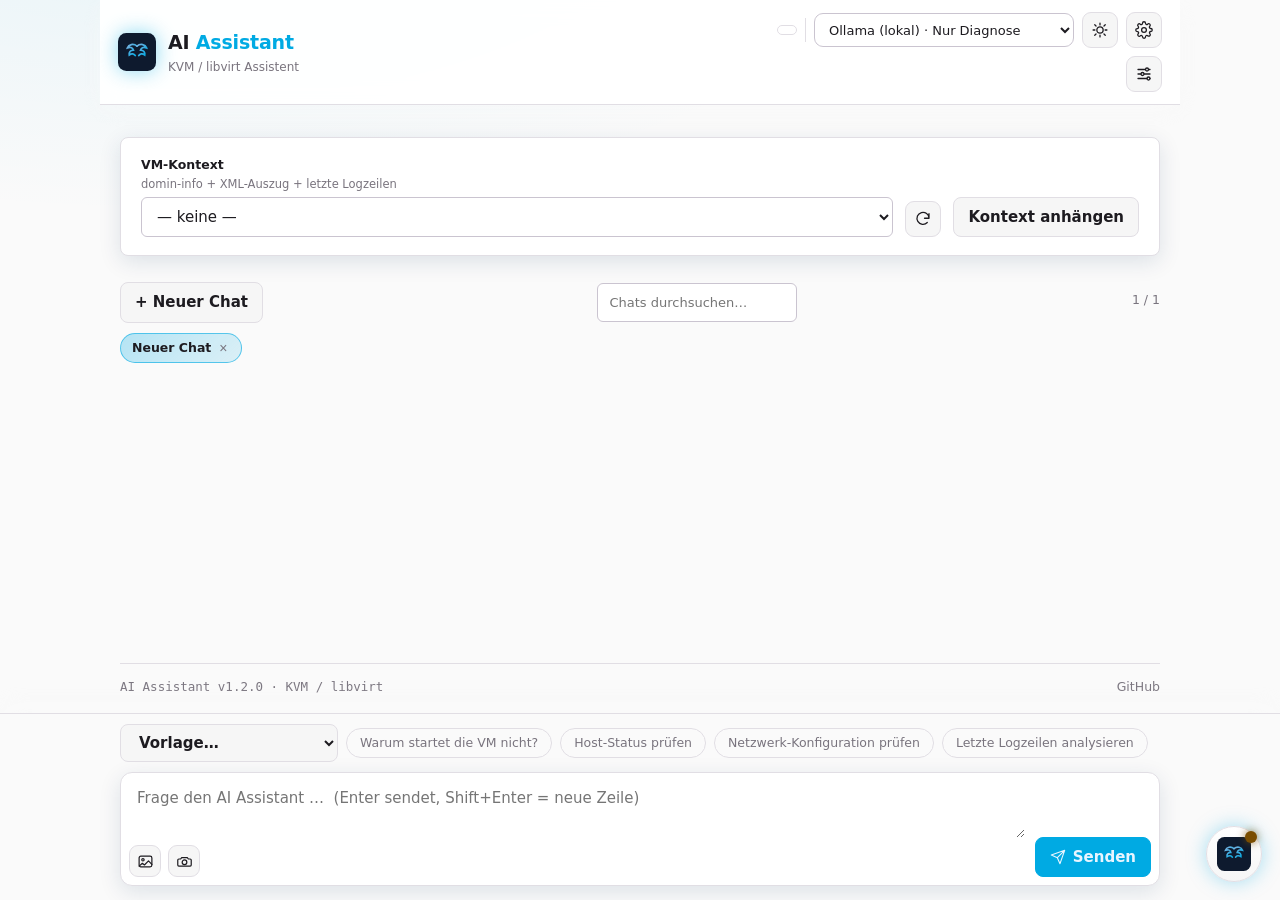
==== commit 4e7dfac1: "feat: turn-style transcript, floating chat window, image/VL attachments Chat transcript now follows " ====
--- a/index.html
+++ b/index.html
@@ -9,6 +9,16 @@
 </head>
 <body>
   <div id="app">
+    <div id="widgetbar" class="hidden">
+      <span class="t">AI Assistant</span>
+      <span class="spacer"></span>
+      <a id="widgetOpen" class="icon-btn" href="index.html" target="_top" title="Grosse Ansicht im Cockpit &ouml;ffnen">
+        <svg class="icon" viewBox="0 0 24 24" fill="none" stroke="currentColor" stroke-width="1.7" stroke-linecap="round" stroke-linejoin="round" aria-hidden="true"><path d="M14 4h6v6M20 4l-8.5 8.5M9 5H6a2 2 0 0 0-2 2v11a2 2 0 0 0 2 2h11a2 2 0 0 0 2-2v-3"/></svg>
+      </a>
+      <button id="widgetHide" class="icon-btn" title="Fenster ausblenden">
+        <svg class="icon" viewBox="0 0 24 24" fill="none" stroke="currentColor" stroke-width="1.7" stroke-linecap="round" stroke-linejoin="round" aria-hidden="true"><path d="M6 6l12 12M18 6 6 18"/></svg>
+      </button>
+    </div>
     <header id="topbar">
       <div class="brand">
         <img src="icon-brain.svg" alt="AI">
@@ -184,7 +194,7 @@
     <main id="chat" aria-live="polite"></main>
 
     <footer class="app-footer">
-      <span class="mono">AI Assistant v1.1.0 &middot; KVM / libvirt</span>
+      <span class="mono">AI Assistant v1.2.0 &middot; KVM / libvirt</span>
       <span class="spacer"></span>
       <a href="https://github.com/mcathereal/cockpit-ai-assistant" target="_blank" rel="noreferrer">GitHub</a>
     </footer>
@@ -197,7 +207,7 @@
           Nach Update suchen</button>
         <span id="updateOut" class="hint"></span>
       </div>
-      <div class="hint">Installiert: v1.1.0 &middot; Quelle: github.com/mcathereal/cockpit-ai-assistant</div>
+      <div class="hint">Installiert: v1.2.0 &middot; Quelle: github.com/mcathereal/cockpit-ai-assistant</div>
     </section>
 
     <footer id="inputbar">
@@ -210,10 +220,23 @@
           <button class="chip">Letzte Logzeilen analysieren</button>
         </div>
         <div class="compose">
-          <textarea id="prompt" rows="3" placeholder="Frage den AI Assistant &hellip;  (Enter sendet, Shift+Enter = neue Zeile)"></textarea>
+          <div class="box">
+            <div id="attachStrip" class="attach-strip hidden"></div>
+            <textarea id="prompt" rows="2" placeholder="Frage den AI Assistant &hellip;  (Enter sendet, Shift+Enter = neue Zeile)"></textarea>
+            <div class="compose-tools">
+              <button id="btnImage" type="button" class="icon-btn" title="Bild anhaengen (auch einfuegen oder hineinziehen)">
+                <svg class="icon" viewBox="0 0 24 24" fill="none" stroke="currentColor" stroke-width="1.7" stroke-linecap="round" stroke-linejoin="round" aria-hidden="true"><rect x="3" y="4.5" width="18" height="15" rx="2.5"/><circle cx="8.4" cy="9.6" r="1.7"/><path d="M21 16l-4.8-4.8-5.7 5.7-2.9-2.4L3 18.6"/></svg>
+              </button>
+              <button id="btnShot" type="button" class="icon-btn" title="Screenshot des Bildschirms aufnehmen und an die KI senden">
+                <svg class="icon" viewBox="0 0 24 24" fill="none" stroke="currentColor" stroke-width="1.7" stroke-linecap="round" stroke-linejoin="round" aria-hidden="true"><path d="M4 8.5h2.6L8 6.5h8l1.4 2H20a1.5 1.5 0 0 1 1.5 1.5v7A1.5 1.5 0 0 1 20 18.5H4A1.5 1.5 0 0 1 2.5 17v-7A1.5 1.5 0 0 1 4 8.5z"/><circle cx="12" cy="13" r="3.3"/></svg>
+              </button>
+              <span id="attachHint" class="hint"></span>
+            </div>
+          </div>
           <button id="btnSend" class="btn primary">
             <svg viewBox="0 0 24 24" fill="none" stroke="currentColor" stroke-width="1.7" stroke-linecap="round" stroke-linejoin="round" aria-hidden="true"><path d="M22 2 11 13M22 2l-7 20-4-9-9-4z"/></svg>
             Senden</button>
+          <input id="fileImage" type="file" accept="image/*" multiple class="hidden">
         </div>
       </div>
     </footer>
--- a/css/ai-assistant.css
+++ b/css/ai-assistant.css
@@ -38,6 +38,8 @@
   --t-tool-fg: 165 226 186;
   --t-error-bg: 60 25 29;
   --t-error-fg: 246 170 170;
+  --t-event-bg: 43 36 24;
+  --t-event-fg: 233 201 138;
 
   /* Direkt nutzbare Farben (rueckwaerts-kompatibel zu js/agent.js) */
   --bg: rgb(var(--t-bg));
@@ -94,6 +96,8 @@
   --t-tool-fg: 47 107 69;
   --t-error-bg: 253 236 236;
   --t-error-fg: 159 29 29;
+  --t-event-bg: 255 248 230;
+  --t-event-fg: 122 77 0;
   --shadow-soft: 0 6px 22px rgb(var(--t-primary) / 0.12);
 }
 
@@ -608,6 +612,138 @@
 .sh-cm { color: rgb(var(--t-muted)); font-style: italic; }
 .sh-pr { color: rgb(var(--t-bad-fg)); }
 
+/* ------------------------------------------- Turn-Ansicht (MBM Call-AI-Stil) */
+
+.transcript-full, #chat { display: grid; gap: 8px; }
+
+.turn {
+  display: flex;
+  align-items: flex-start;
+  gap: 9px;
+  font-size: 13px;
+  line-height: 1.45;
+  margin: 0;
+}
+.turn-icon { width: 17px; height: 17px; flex: 0 0 auto; margin-top: 2px; color: rgb(var(--t-muted)); }
+.turn-body { min-width: 0; flex: 1 1 auto; }
+.turn-text { min-width: 0; overflow-wrap: anywhere; }
+.turn-label { font-weight: 700; }
+.turn-agent .turn-label, .turn-agent .turn-icon { color: rgb(var(--t-agent-fg)); }
+.turn-user .turn-label { color: rgb(var(--t-user-fg)); }
+.turn-user .turn-icon { color: rgb(var(--t-muted)); }
+.turn-event .turn-label, .turn-event .turn-icon { color: rgb(var(--t-event-fg)); }
+.turn-tool .turn-label, .turn-tool .turn-icon { color: rgb(var(--t-tool-fg)); }
+.turn-error .turn-label, .turn-error .turn-icon { color: rgb(var(--t-error-fg)); }
+
+.turn-full {
+  padding: 11px 14px;
+  border-radius: var(--radius-lg);
+  font-size: 14.5px;
+  line-height: 1.55;
+  gap: 11px;
+  border: 1px solid transparent;
+  animation: msgIn 0.26s var(--ease) both;
+}
+.turn-full .turn-icon { width: 19px; height: 19px; }
+.turn-full.turn-agent { background: rgb(var(--t-agent-bg)); border-color: rgb(var(--t-agent-fg) / 0.22); }
+.turn-full.turn-user { background: rgb(var(--t-user-bg)); border-color: rgb(var(--t-line)); }
+.turn-full.turn-event { background: rgb(var(--t-event-bg)); border-color: rgb(var(--t-event-fg) / 0.25); }
+.turn-full.turn-tool { background: rgb(var(--t-tool-bg)); border-color: rgb(var(--t-tool-fg) / 0.25); }
+.turn-full.turn-error { background: rgb(var(--t-error-bg)); border-color: rgb(var(--t-error-fg) / 0.4); }
+.turn-full.turn-agent, .turn-full.turn-user { max-height: 60vh; overflow-y: auto; }
+
+details.turn-details > summary {
+  cursor: pointer;
+  color: rgb(var(--t-tool-fg));
+  font-size: 12.5px;
+  font-weight: 620;
+  list-style: none;
+}
+details.turn-details > summary::-webkit-details-marker { display: none; }
+details.turn-details > summary::before { content: "\25B8\00a0"; }
+details.turn-details[open] > summary::before { content: "\25BE\00a0"; }
+details.turn-details pre { max-height: 300px; overflow: auto; margin: 7px 0 0; }
+
+.turn-meta { display: block; margin-top: 5px; font-size: 11px; color: rgb(var(--t-muted)); }
+.turn-img {
+  max-width: 240px;
+  max-height: 180px;
+  border-radius: 8px;
+  border: 1px solid rgb(var(--t-line));
+  margin: 6px 6px 0 0;
+  display: inline-block;
+}
+
+/* ------------------------------------------------- Eingabe: Bilder/Anhaenge */
+
+.compose > .box { flex: 1 1 auto; min-width: 0; display: flex; flex-direction: column; gap: 7px; }
+.compose textarea { flex: none; width: 100%; }
+.compose-tools { display: flex; align-items: center; gap: 7px; flex-wrap: wrap; }
+.compose-tools .icon-btn { width: 32px; height: 32px; }
+.compose-tools .icon-btn svg { width: 17px; height: 17px; }
+.compose-tools .hint { margin: 0; font-size: 11.5px; }
+
+.attach-strip { display: flex; flex-wrap: wrap; gap: 8px; }
+.attach-item { position: relative; }
+.attach-item img {
+  width: 56px;
+  height: 56px;
+  object-fit: cover;
+  border-radius: 7px;
+  border: 1px solid rgb(var(--t-line));
+}
+.attach-item .rm {
+  position: absolute;
+  top: -6px;
+  right: -6px;
+  width: 18px;
+  height: 18px;
+  border-radius: 50%;
+  border: 1px solid rgb(var(--t-line));
+  background: rgb(var(--t-panel));
+  color: rgb(var(--t-bad-fg));
+  font-size: 12px;
+  line-height: 1;
+  padding: 0;
+  cursor: pointer;
+}
+#prompt.drop { box-shadow: inset 0 0 0 2px rgb(var(--t-accent)); border-radius: 8px; }
+
+/* ------------------------------------------- Schwebendes Fenster (Popup/Kachel) */
+
+#widgetbar {
+  display: flex;
+  align-items: center;
+  gap: 8px;
+  padding: 7px 4px;
+  border-bottom: 1px solid rgb(var(--t-line));
+  margin-bottom: 6px;
+}
+#widgetbar .t { font-weight: 700; font-size: 13px; }
+#widgetbar .spacer { flex: 1 1 auto; }
+
+body.widget #app { max-width: none; padding: 0 10px 8px; min-height: 0; }
+body.widget #topbar,
+body.widget #settings,
+body.widget #appearance,
+body.widget #ctxbar,
+body.widget #updateSec,
+body.widget #chatbar,
+body.widget #setupbar,
+body.widget .app-footer,
+body.widget #fab { display: none !important; }
+body.widget #chat { margin-top: 4px; }
+body.widget #quick { display: none; }
+body.widget #inputbar {
+  position: sticky;
+  bottom: 0;
+  padding: 8px 0 4px;
+  background: rgb(var(--t-bg));
+}
+body.widget #inputbar > div { max-width: none; }
+body.widget .turn-full { font-size: 13.5px; padding: 9px 12px; }
+body.widget .turn-full.turn-agent, body.widget .turn-full.turn-user { max-height: none; }
+
 /* ------------------------------------------------------------- Eingabezeile */
 
 #inputbar {
@@ -616,8 +752,11 @@
   right: 0;
   bottom: 0;
   z-index: 30;
-  background: linear-gradient(180deg, rgb(var(--t-bg) / 0) 0%, rgb(var(--t-bg) / 0.92) 26%, rgb(var(--t-bg)) 100%);
-  padding: 12px 20px 16px;
+  background: rgb(var(--t-bg) / 0.97);
+  backdrop-filter: blur(8px);
+  border-top: 1px solid rgb(var(--t-line));
+  box-shadow: 0 -8px 26px rgb(var(--t-bg) / 0.4);
+  padding: 10px 20px 14px;
 }
 #inputbar > div { max-width: 1040px; margin: 0 auto; }
 
@@ -653,13 +792,20 @@
   display: flex;
   align-items: center;
   justify-content: center;
-  background: rgb(var(--t-bg) / 0.72);
-  backdrop-filter: blur(3px);
+  background: rgb(var(--t-bg) / 0.82);
+  backdrop-filter: blur(4px);
   z-index: 60;
   animation: fade 0.18s var(--ease) both;
 }
 @keyframes fade { from { opacity: 0; } to { opacity: 1; } }
-.modal-card { max-width: 560px; width: 92%; margin: 0; }
+.modal-card {
+  max-width: 560px;
+  width: 92%;
+  margin: 0;
+  padding: 20px 22px;
+  border-color: rgb(var(--t-accent) / 0.35);
+  box-shadow: 0 24px 70px rgb(0 0 0 / 0.55);
+}
 .modal-card pre {
   background: rgb(var(--t-sunken));
   border: 1px solid rgb(var(--t-accent) / 0.5);
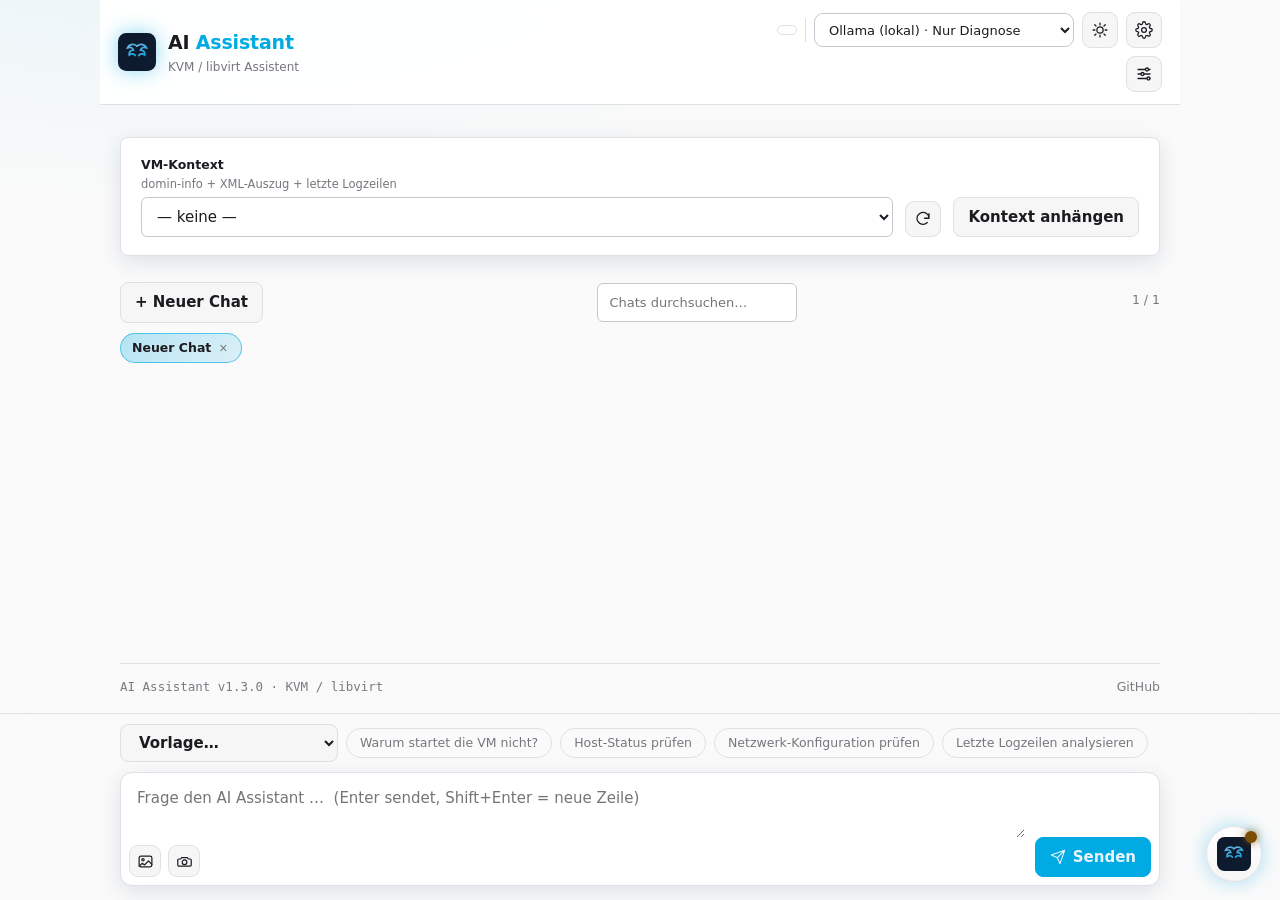
==== commit 800131b6: "feat: MCP in both directions (plugin client + host tool server) [1.3.0]" ====
--- a/index.html
+++ b/index.html
@@ -159,6 +159,20 @@
         </div>
       </details>
 
+      <details class="advanced">
+        <summary>MCP-Server (Werkzeuge von aussen)</summary>
+        <div class="advanced-body">
+          <div class="hint">Externe <b>MCP-Server</b> (Streamable HTTP) eintragen &mdash; ihre Werkzeuge stehen dem Chat zusaetzlich zur Verfuegung.
+            Token werden nur lokal in diesem Browser gespeichert. Eigene Host-Tools als MCP-Server bereitstellen: <code>tools/mcp-host-server.py</code>.</div>
+          <div id="mcpList"></div>
+          <div class="row">
+            <button id="btnMcpAdd" class="btn">+ Server eintragen</button>
+            <button id="btnMcpReload" class="btn">Werkzeuge laden</button>
+          </div>
+          <div class="hint" id="mcpOut"></div>
+        </div>
+      </details>
+
       <div class="row">
         <button id="btnSave" class="btn primary">
           <svg viewBox="0 0 24 24" fill="none" stroke="currentColor" stroke-width="1.7" stroke-linecap="round" stroke-linejoin="round" aria-hidden="true"><path d="M20 6 9 17l-5-5"/></svg>
@@ -194,7 +208,7 @@
     <main id="chat" aria-live="polite"></main>
 
     <footer class="app-footer">
-      <span class="mono">AI Assistant v1.2.0 &middot; KVM / libvirt</span>
+      <span class="mono">AI Assistant v1.3.0 &middot; KVM / libvirt</span>
       <span class="spacer"></span>
       <a href="https://github.com/mcathereal/cockpit-ai-assistant" target="_blank" rel="noreferrer">GitHub</a>
     </footer>
@@ -207,7 +221,7 @@
           Nach Update suchen</button>
         <span id="updateOut" class="hint"></span>
       </div>
-      <div class="hint">Installiert: v1.2.0 &middot; Quelle: github.com/mcathereal/cockpit-ai-assistant</div>
+      <div class="hint">Installiert: v1.3.0 &middot; Quelle: github.com/mcathereal/cockpit-ai-assistant</div>
     </section>
 
     <footer id="inputbar">
--- a/css/ai-assistant.css
+++ b/css/ai-assistant.css
@@ -683,6 +683,17 @@
 .compose-tools .icon-btn svg { width: 17px; height: 17px; }
 .compose-tools .hint { margin: 0; font-size: 11.5px; }
 
+.mcp-row {
+  display: grid;
+  grid-template-columns: minmax(90px, 1fr) minmax(160px, 2.2fr) minmax(120px, 1.4fr) auto auto;
+  gap: 6px;
+  align-items: center;
+  margin-top: 7px;
+}
+.mcp-row .mcp-on { font-size: 12.5px; white-space: nowrap; }
+.mcp-row .mcp-on input { margin-right: 4px; }
+@media (max-width: 760px) { .mcp-row { grid-template-columns: 1fr 1fr; } }
+
 .attach-strip { display: flex; flex-wrap: wrap; gap: 8px; }
 .attach-item { position: relative; }
 .attach-item img {
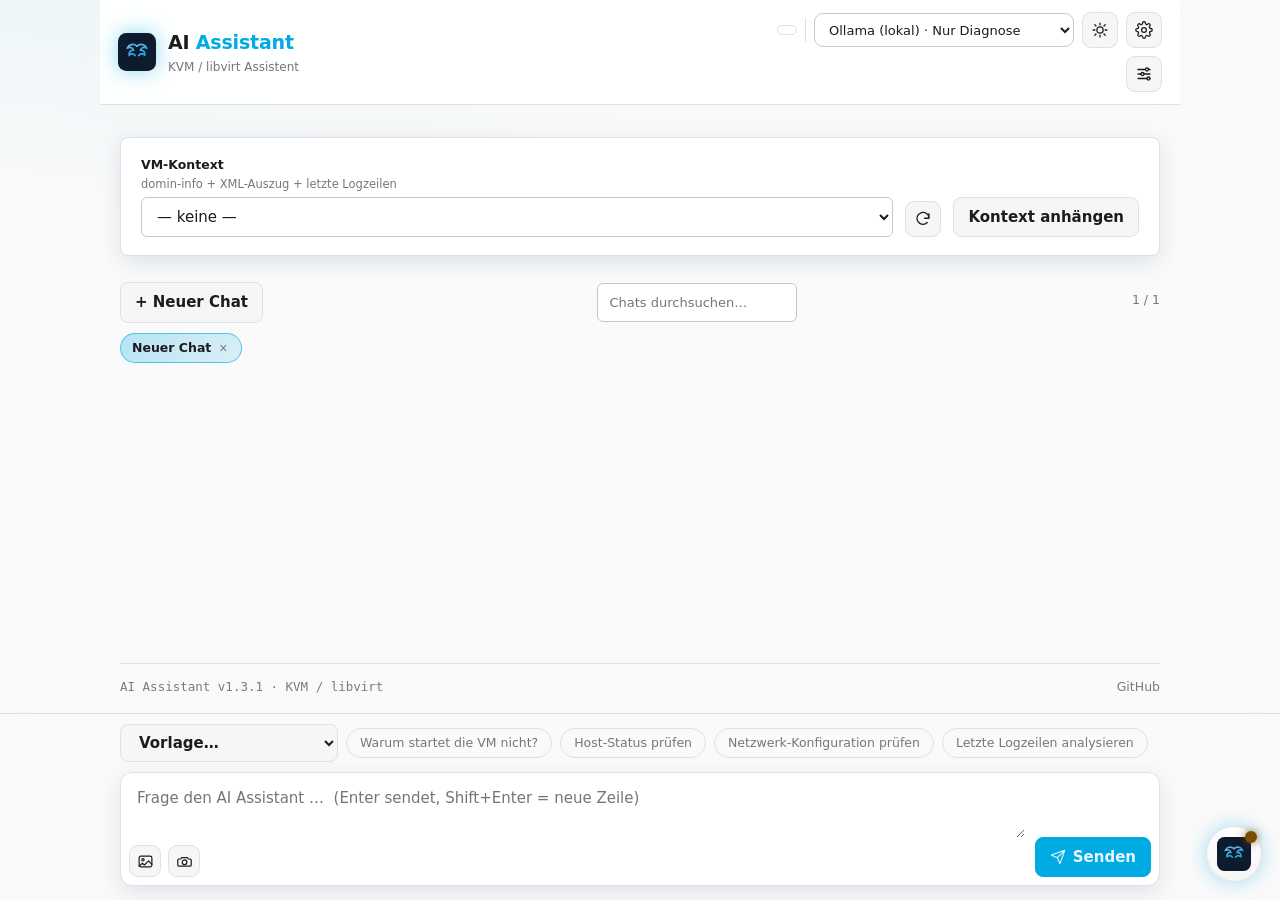
==== commit 043003c9: "fix: harden MCP host server (review findings); mock release list [1.3.1]" ====
--- a/index.html
+++ b/index.html
@@ -208,7 +208,7 @@
     <main id="chat" aria-live="polite"></main>
 
     <footer class="app-footer">
-      <span class="mono">AI Assistant v1.3.0 &middot; KVM / libvirt</span>
+      <span class="mono">AI Assistant v1.3.1 &middot; KVM / libvirt</span>
       <span class="spacer"></span>
       <a href="https://github.com/mcathereal/cockpit-ai-assistant" target="_blank" rel="noreferrer">GitHub</a>
     </footer>
@@ -221,7 +221,7 @@
           Nach Update suchen</button>
         <span id="updateOut" class="hint"></span>
       </div>
-      <div class="hint">Installiert: v1.3.0 &middot; Quelle: github.com/mcathereal/cockpit-ai-assistant</div>
+      <div class="hint">Installiert: v1.3.1 &middot; Quelle: github.com/mcathereal/cockpit-ai-assistant</div>
     </section>
 
     <footer id="inputbar">
